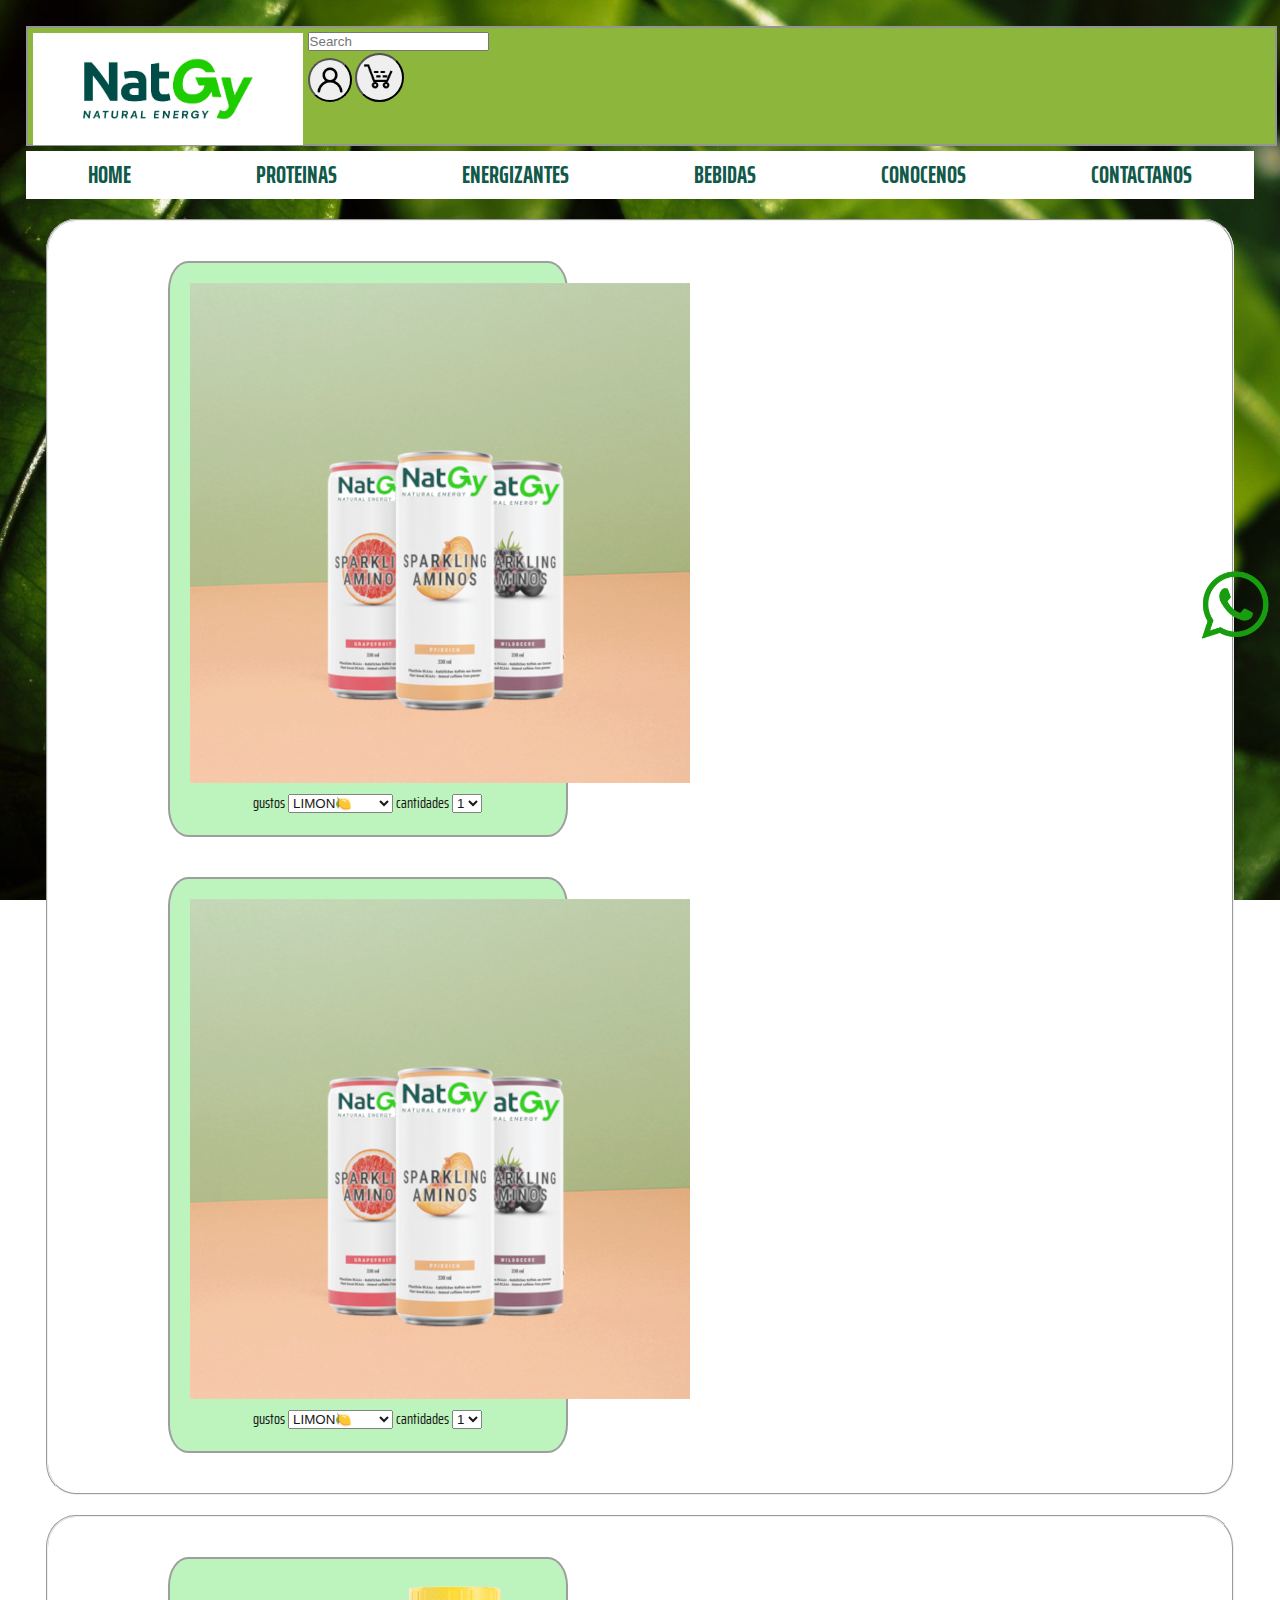
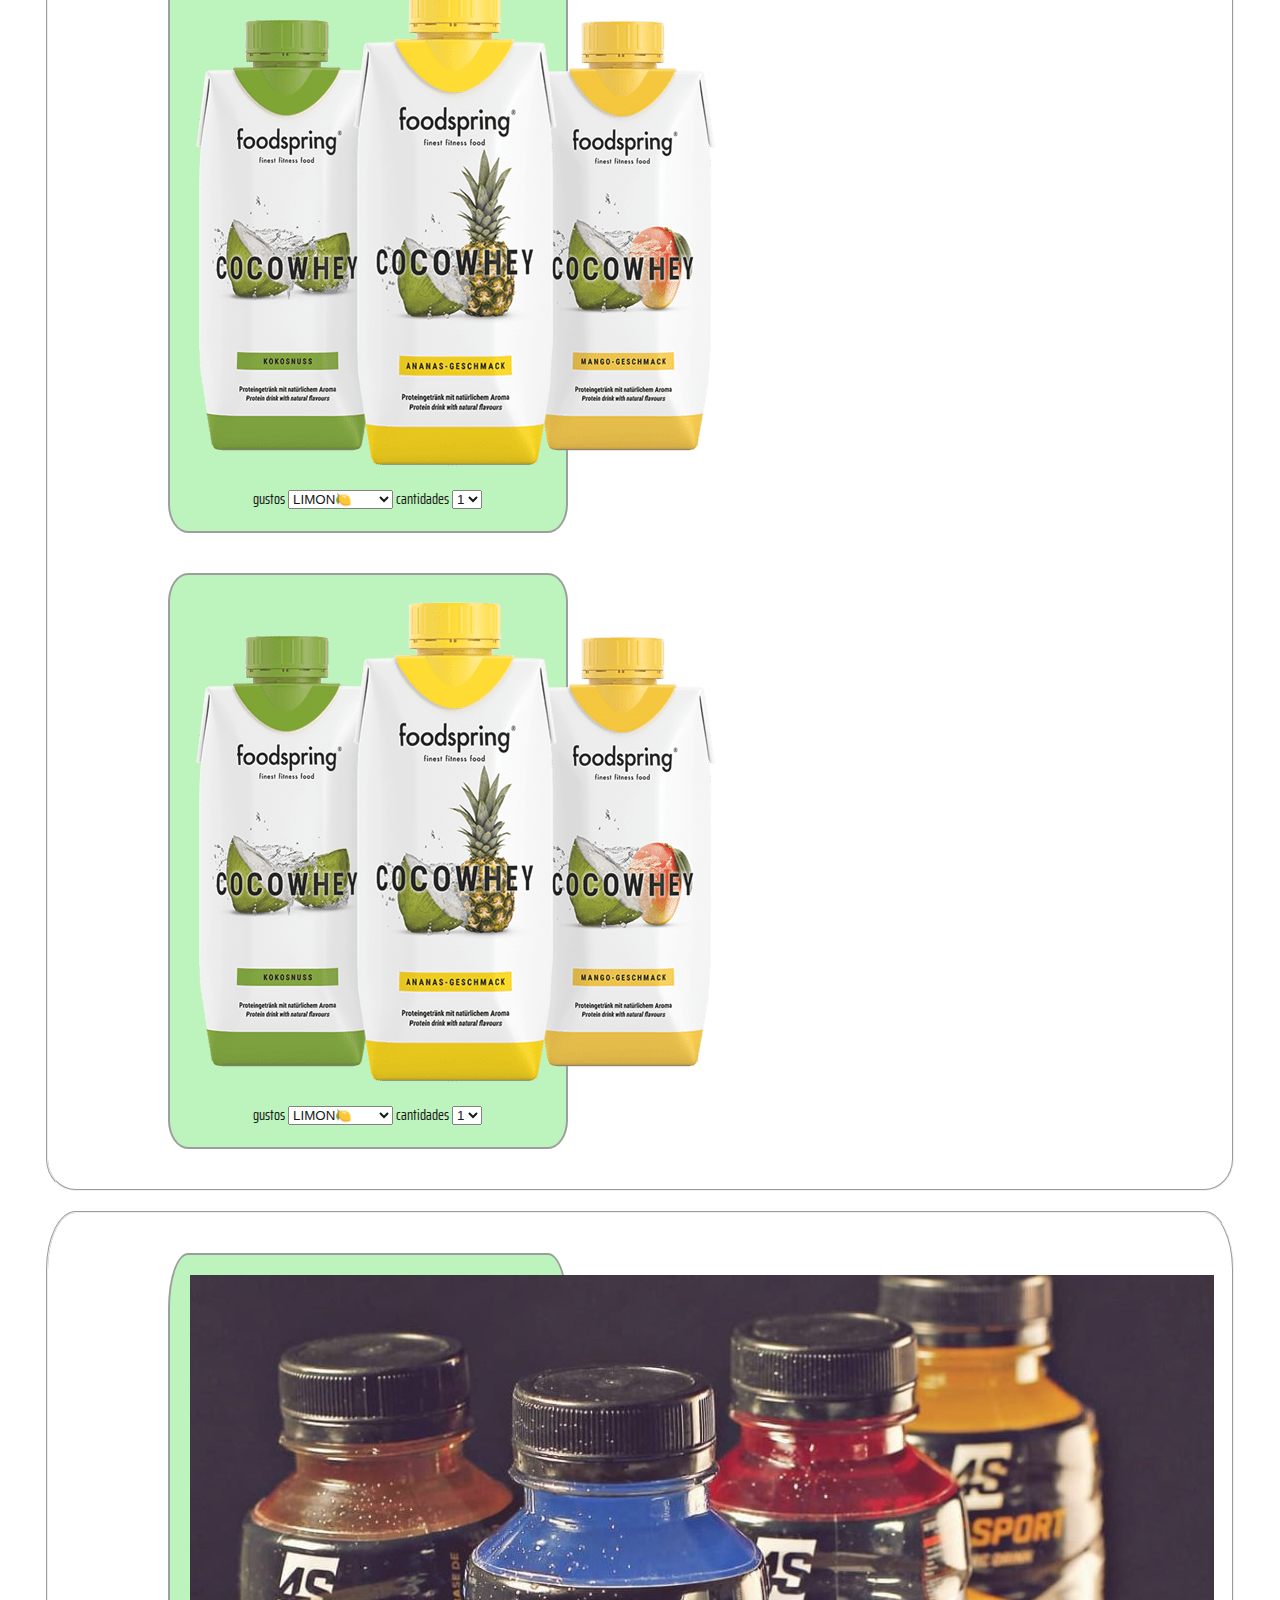
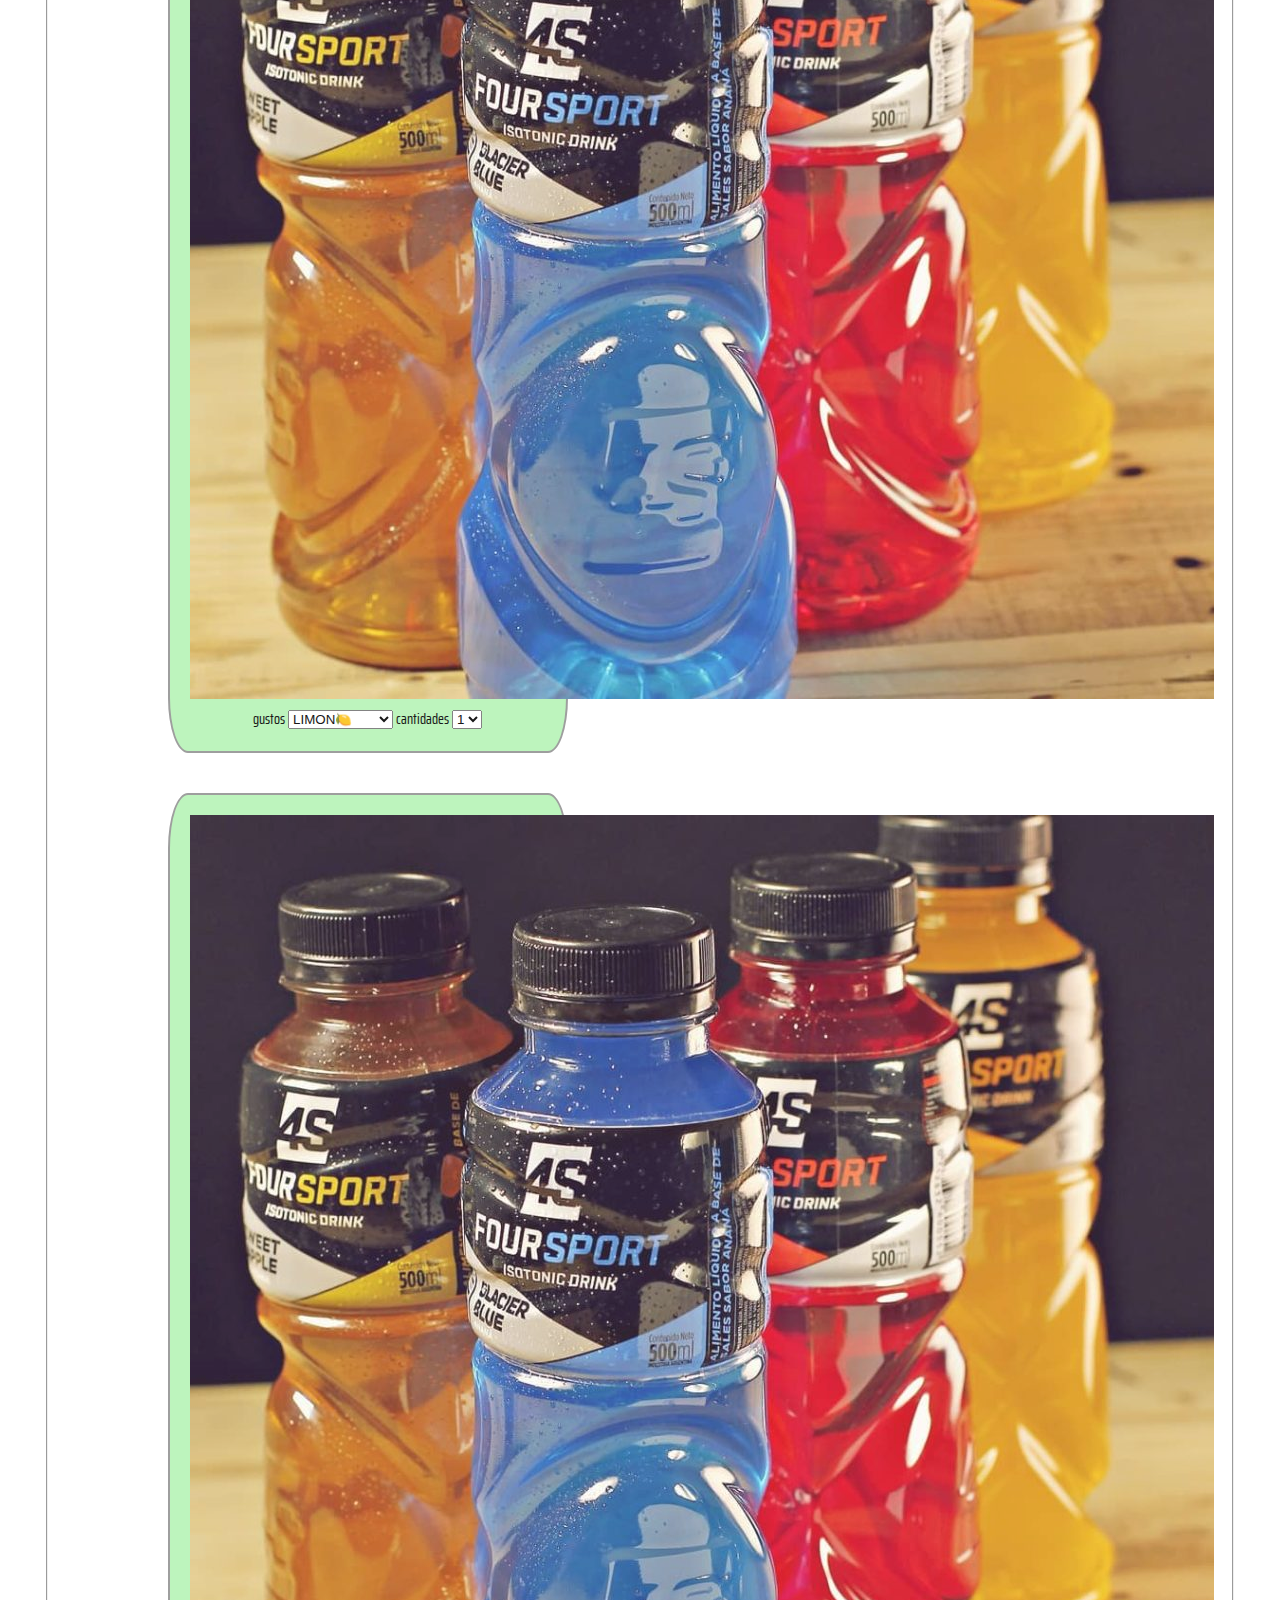
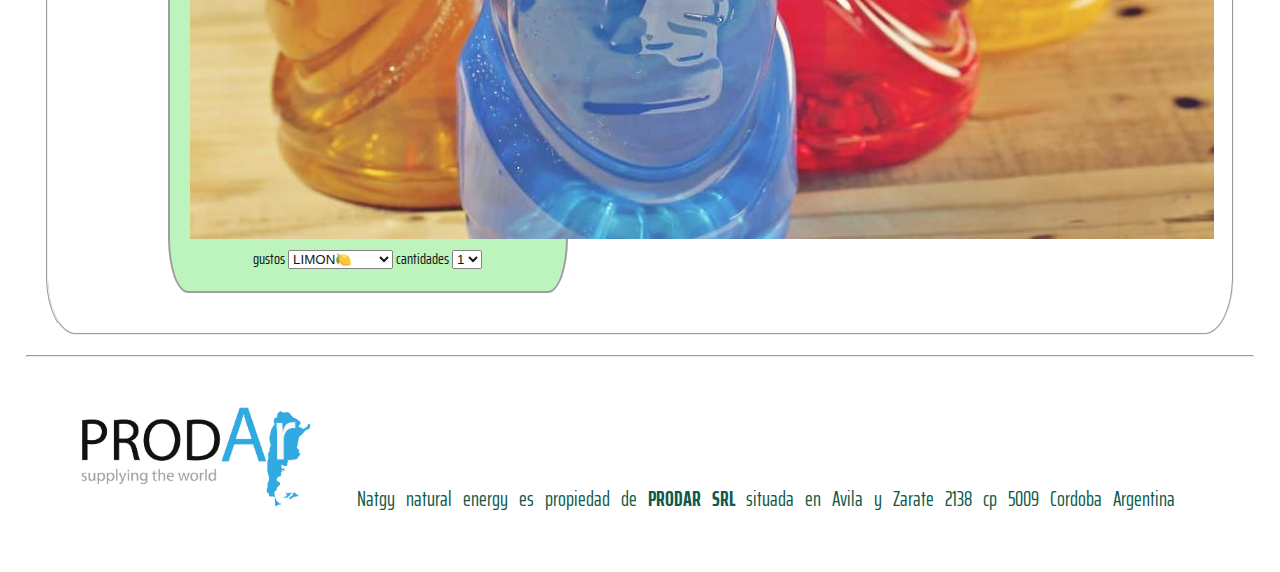
==== bebidas.html @ d23cad3b "subiendo mi primer proyecto natgy" ====
<!DOCTYPE html>
<html lang="en">
<head>
    <meta charset="UTF-8">
    <meta http-equiv="X-UA-Compatible" content="IE=edge">
    <meta name="viewport" content="width=device-width, initial-scale=1.0">
    <link rel="preconnect" href="https://fonts.googleapis.com">
    <link rel="preconnect" href="https://fonts.gstatic.com" crossorigin>
    <link href="https://fonts.googleapis.com/css2?family=Saira+Extra+Condensed:wght@400;700&family=Walter+Turncoat&display=swap" rel="stylesheet">
    <link href="https://cdn.jsdelivr.net/npm/bootstrap@5.1.1/dist/css/bootstrap.min.css" rel="stylesheet" integrity="sha384-F3w7mX95PdgyTmZZMECAngseQB83DfGTowi0iMjiWaeVhAn4FJkqJByhZMI3AhiU" crossorigin="anonymous">
    <link rel="stylesheet" href="./css/estilo.css">
    <link rel="icon" href="img/apple-touch-icon.png" sizes="200px" type="image/ico">
    <meta name="natgy suplementos deportivos" content=" natgy bebidas isotonicas, te hacen recuperar todos tus sales minerales y energias para que puedas estar al tope de tu condicion fisica para empezar otra ves tu entrenamiento. viene en diferentes presentaciones, en polvo y liquidos">
     <meta name="keywords" content="suplementos deportivos, energizantes, bebidas isotonicas, apto veganos, gluten free, naranja, limon, manzana, alto rendimiento, gym, gimnasia, pesas,fitness, bodyfitness, run, correr, ciclismo, bicicleta, deportistas, deporte, aire libre, natural, energy, vida sana, maximo rendimiento, lucha, sacrificio, poder, recuperacion, energia, fuerza, potencia, resistencia, entrenamiento, rugby, futbol, basket, volleyball, hockey " > 
    <title> NATGY - BEBIDAS🧃</title>
</head>
<body>
  <header><!-------------------------------ACA INICIA EL HEADER------------------------------->
    <nav class="navbar navbar-expand-xl navbar-light primera row">
      <div class="container col-4">
         <a class="navbar-brand" href="#"><img src="./img/Logo NatGy_1.jpg" class="img-fluid" width="280px" alt=""></a>
      </div>
      <div class="col-4">   
       <form class="d-flex ">
         <input class="form-control col-3 me-2" type="search" placeholder="Search" aria-label="Search">
       </form>
      </div> 
      <div class="col-4">
         <button type="button" class="btn btn- ms-2"><img src="./img/account.png" width= "40px" alt=""></button>
         <button type="button" class="btn btn- ms-2"><img src="./img/shopping.png" width="45px" alt=""></button>
      </div>   
    </nav>
  </header>
    <main>
      <nav class="navbar navbar-expand-lg row"><!--Navegador de la pagina-->
        <ul class=" container col-lg-12"> 
         <li class="col-lg-2 col-xs-2"><a href="./natgy.html"><strong>HOME</strong></a></li>
         <li class="col-lg-2 col-xs-2"><a href="./proteinas.html"><strong>PROTEINAS</strong></a>
           <ul>
             <a href="./protein.html"><li class="subitem"><strong>VAINILLA</strong></li></a>
             <a href="./protein.html"><li class="subitem"><strong>CHOCOLATE</strong></li></a>
             <a href="./protein.html"><li class="subitem"><strong>CARAMEL</strong></li></a>
           </ul>
         </li>
         <li class="col-lg-2 col-xs-2"><a href="./energizantes.html"><strong>ENERGIZANTES</strong></a>
           <ul>
             <a href="./energizantes.html"><li class="subitem"><strong>PASTILLAS</strong></li></a>
             <a href="./energizantes.html"><li class="subitem"><strong>GEL</strong></li></a>
             <a href="./energizantes.html"><li class="subitem"><strong>POLVO</strong></li></a>
           </ul>
         </li>    
         <li class="col-lg-2 col-xs-2"><a href="./bebidas.html"><strong>BEBIDAS</strong></a>
           <ul>
             <a href="./bebidas.html"><li class="subitem"><strong>LIMON</strong></li></a>
             <a href="./bebidas.html"><li class="subitem"><strong>NARANJA</strong></li></a>
             <a href="./bebidas.html"><li class="subitem"><strong>MANZANA</strong></li></a>
           </ul>
         </li>    
         <li class="col-lg-2 col-xs-2"><a href="./natgy.html"><strong>CONOCENOS</strong></a></li>
         <li class="col-lg-2 col-xs-2"><a href="./natgy.html"><strong>CONTACTANOS</strong></a></li>
       </ul>
      </nav> <!-- aca termina el navegador-->
      <div class="sticky-bottom"><!--boton whattsapp-->
        <a href=""> <img src="./img/R.png" width="70px" alt=""> </a> 
      </div>    
     <fieldset class="fondoProducto"><!--aca inician los productos-->
      <div class="card cajaProducto" style="width: 25rem;">
        <img src="./img/bebidaisotonica.jpg" class="card-img-top" alt="bebida">
        <div class="card-body">
          <label for="gustos">gustos</label>
          <select value="gustos" id="">
           <option value="limon">LIMON🍋</option>
           <option value="naranja"> NARANJA🍊</option>
           <option value="manzana">MANZANA🍏</option>
        </select>
        <label for="number">cantidades</label>
        <select value ="number" id="">
            <option value="one">1</option>
            <option value="two">2</option>
            <option value="three">3</option>
            <option value="four">4</option>
            <option value="five">5</option>
        </select>
        </div>
      </div>
      <div class="card cajaProducto" style="width: 25rem;">
        <img src="./img/bebidaisotonica.jpg" class="card-img-top" alt="bebida">
        <div class="card-body">
          <label for="gustos">gustos</label>
          <select value="gustos" id="">
           <option value="limon">LIMON🍋</option>
           <option value="naranja"> NARANJA🍊</option>
           <option value="manzana">MANZANA🍏</option>
        </select>
        <label for="number">cantidades</label>
        <select value ="number" id="">
            <option value="one">1</option>
            <option value="two">2</option>
            <option value="three">3</option>
            <option value="four">4</option>
            <option value="five">5</option>
        </select>
        </div>
      </div>
      </fieldset>
      <fieldset class="fondoProducto">
        <div class="card cajaProducto" style="width: 25rem;">
          <img src="./img/bebida_cocowhey_multi_desktop.png" class="card-img-top" alt="bebida">
          <div class="card-body">
            <label for="gustos">gustos</label>
            <select value="gustos" id="">
             <option value="limon">LIMON🍋</option>
             <option value="naranja"> NARANJA🍊</option>
             <option value="manzana">MANZANA🍏</option>
          </select>
          <label for="number">cantidades</label>
          <select value ="number" id="">
              <option value="one">1</option>
              <option value="two">2</option>
              <option value="three">3</option>
              <option value="four">4</option>
              <option value="five">5</option>
          </select>
          </div>
        </div>
        <div class="card cajaProducto" style="width: 25rem;">
          <img src="./img/bebida_cocowhey_multi_desktop.png" class="card-img-top" alt="bebida">
          <div class="card-body">
            <label for="gustos">gustos</label>
            <select value="gustos" id="">
             <option value="limon">LIMON🍋</option>
             <option value="naranja"> NARANJA🍊</option>
             <option value="manzana">MANZANA🍏</option>
          </select>
          <label for="number">cantidades</label>
          <select value ="number" id="">
              <option value="one">1</option>
              <option value="two">2</option>
              <option value="three">3</option>
              <option value="four">4</option>
              <option value="five">5</option>
          </select>
          </div>
        </div>
      </fieldset>
      <fieldset class="fondoProducto">
        <div class="card cajaProducto" style="width: 25rem;">
          <img src="./img/bebidas-isotonicas-1024x1024.jpg" class="card-img-top" alt="bebida">
          <div class="card-body">
            <label for="gustos">gustos</label>
            <select value="gustos" id="">
             <option value="limon">LIMON🍋</option>
             <option value="naranja"> NARANJA🍊</option>
             <option value="manzana">MANZANA🍏</option>
          </select>
          <label for="number">cantidades</label>
          <select value ="number" id="">
              <option value="one">1</option>
              <option value="two">2</option>
              <option value="three">3</option>
              <option value="four">4</option>
              <option value="five">5</option>
          </select>
          </div>
        </div>
        <div class="card cajaProducto" style="width: 25rem;">
          <img src="./img/bebidas-isotonicas-1024x1024.jpg" class="card-img-top" alt="bebida">
          <div class="card-body">
            <label for="gustos">gustos</label>
            <select value="gustos" id="">
             <option value="limon">LIMON🍋</option>
             <option value="naranja"> NARANJA🍊</option>
             <option value="manzana">MANZANA🍏</option>
          </select>
          <label for="number">cantidades</label>
          <select value ="number" id="">
              <option value="one">1</option>
              <option value="two">2</option>
              <option value="three">3</option>
              <option value="four">4</option>
              <option value="five">5</option>
          </select>
          </div>
      </div>
     </fieldset>
  <hr>
    </main>
    <footer class="ultimo"> <!-----------------aca inicia el footer------------------------------------>
        <img src="./img/LOGO PRODAR[583].jpg" width="22%" alt="">
        <div class="direccion"><p> Natgy natural energy es propiedad de <strong>PRODAR SRL</strong> situada en Avila y Zarate 2138 cp 5009 Cordoba Argentina</p></div>
    </footer> 
    <script src="https://cdn.jsdelivr.net/npm/bootstrap@5.1.1/dist/js/bootstrap.bundle.min.js" integrity="sha384-/bQdsTh/da6pkI1MST/rWKFNjaCP5gBSY4sEBT38Q/9RBh9AH40zEOg7Hlq2THRZ" crossorigin="anonymous"></script>                            
  </body>
</html>
---- css/estilo.css ----
* {
  margin: 0;
  padding: 0;
  box-sizing: border-box; }

body {
  background-image: url(../img/26800-plantas.jpg);
  background-repeat: no-repeat;
  background-size: cover;
  background-attachment: fixed;
  font-family: "Saira Extra Condensed", sans-serif;
  margin: 1%;
  padding: 1%; }

h1 {
  color: white;
  text-align: center;
  font-size: 40px;
  text-decoration: underline;
  margin-bottom: 7.5%; }

h2 {
  color: #11594a;
  text-align: center;
  font-size: 30px;
  text-decoration: underline; }

h3 {
  color: #11594a; }

/*----------------------------------------------------------header------------------------------------*/
.primera {
  width: 101.85%;
  height: 7.5rem;
  border: 2px double #949494;
  background-color: #8cb63c; }
  .primera img {
    float: left;
    padding: 5px;
    margin-left: 0px; }
  .primera button {
    border-radius: 100%; }

/*------------------------------------navegador de la pagina--------------------------------------------*/
ul {
  background-color: white;
  margin: 5px auto;
  padding: 0%;
  width: 100%;
  max-width: 2000px;
  list-style: none;
  z-index: 1;
  display: flex;
  flex-direction: row;
  justify-content: space-around; }

li {
  display: inline-block;
  text-align: center;
  position: relative;
  color: #11594a;
  text-decoration: none;
  padding: 5px; }

ul ul {
  position: absolute;
  display: none; }

ul ul li {
  display: block; }

ul li:hover {
  background-color: #6d6d6d;
  color: #8cb63c; }

a {
  text-decoration: none;
  color: #11594a;
  align-items: center; }

a:hover {
  color: #8cb63c; }

ul li:hover ul {
  display: block;
  background-color: #b9b8b8; }

.subitem {
  align-items: center;
  font-size: 70%; }

/*--------------------------------publicacion productos primera pagina-----------------------------------*/
.carousel {
  display: flex;
  margin-left: 15%;
  margin-right: 15%;
  margin-top: 2%;
  margin-bottom: 5%; }
  .carousel .publicidad {
    margin: 30px;
    padding: 30px;
    background-color: white; }
    .carousel .publicidad .cajaPublicidad {
      width: 900px;
      height: auto;
      padding: 20px;
      margin: 20px;
      background-color: white;
      margin-left: 15%;
      margin-right: 15%;
      margin-top: 5%;
      margin-bottom: 5%; }

/*---------------------------------boton whatsapp-------------------------------------------------------*/
.sticky-bottom {
  position: fixed;
  top: 570px;
  right: 10px;
  display: flex;
  flex-direction: row-reverse;
  z-index: 1; }

/*--------------------------------entrenate con nosotros video--------------------------------------------*/
.entrenateConNosotros {
  color: #11594a;
  background-color: white;
  text-decoration: underline;
  text-align: center;
  margin: 2%;
  padding: 2%;
  margin-bottom: 5%;
  margin-top: 5%; }
  .entrenateConNosotros .fondoVideo {
    background-color: #b9b8b8;
    padding: 2%;
    padding-bottom: 3%; }

/*--------------------------especificaciones generales de la pagina----------------------------------------*/
p {
  color: #11594a;
  font-size: 1.3rem;
  line-height: 1.2;
  word-spacing: 8px; }

a {
  font-size: 150%;
  color: #11594a;
  text-decoration: none;
  text-align: center; }

/*---------------------------------------parrafo en blanco------------------------------------------*/
.blancoParrafo {
  color: white;
  font-family: "Walter Turncoat", cursive;
  font-size: 1.7rem;
  line-height: 1.2;
  word-spacing: 8px;
  margin: 0%;
  margin-left: 5%;
  margin-right: 5%; }

/*---------------------productos y contactanos-------------------------------------------------------*/
.productos {
  color: #11594a;
  background-color: white;
  margin: 2%;
  padding: 1%;
  border-radius: 2.5%; }
  .productos .caja {
    width: 350px;
    height: auto;
    padding: 20px;
    margin: 20px;
    display: inline-block;
    text-align: center;
    background-color: #c6f0c6;
    margin-left: 25px;
    margin-right: 25px;
    margin-bottom: 5%;
    opacity: .9;
    border: 2px double #949494;
    border-radius: 5%; }
    .productos .caja:hover {
      opacity: 2;
      border: white;
      transform: scale(1.1, 1.1);
      border: 2px double #949494;
      transition: ease; }

/*-------------------------formulario de contacto--------------------------------------*/
.formulario {
  color: #11594a;
  background-color: white;
  margin: 3%;
  padding: 2%;
  font-size: 25px;
  text-align: center; }
  .formulario .contactanos {
    color: #11594a;
    text-align: center;
    font-size: 30px;
    text-decoration: underline; }

/*-----------------------metodos de pagos y links social-----------------------------------------*/
.linkSocial {
  background-color: white;
  margin: 1%;
  padding: 5px;
  height: 7rem; }
  .linkSocial .metodosDePago {
    display: flex;
    flex-direction: row;
    margin-left: 1.5%;
    margin-right: 1%; }
    .linkSocial .metodosDePago img {
      padding-right: 1%;
      padding-top: 1%; }
  .linkSocial .social {
    display: flex;
    flex-direction: row-reverse; }
    .linkSocial .social img {
      padding-left: 1%;
      padding-right: 2%; }

/*----------------------------footer pagina principal natgy-----------------------------------------*/
.ultimo {
  margin: 20px;
  padding: 20px;
  height: 150px;
  background-color: white;
  text-align: center; }
  .ultimo img {
    float: left;
    padding: 5px;
    margin-left: 0px; }
  .ultimo .direccion {
    margin-top: 90px;
    display: flex;
    flex-direction: row;
    justify-content: center;
    align-items: flex-end; }

/*----------------------------especificacione del main en los html de los productos--------------------*/
.fondoProducto {
  /*organizacion de los productos*/
  background-color: white;
  margin: 20px;
  padding: 20px;
  border-radius: 2.5%; }
  .fondoProducto .cajaProducto {
    width: 400px;
    height: auto;
    padding: 20px;
    margin: 20px;
    display: inline-block;
    text-align: center;
    background-color: #b6f3b6;
    margin-left: 100px;
    margin-right: 100px;
    opacity: .9;
    border: 2px double #949494;
    border-radius: 5%; }
    .fondoProducto .cajaProducto:hover {
      opacity: 2;
      border: white;
      transform: scale(1.1, 1.1);
      border: 2px double #949494;
      transition: ease; }

/*----------------------------------media tamano dispositivos-----------------------------------------*/
@media only screen and (max-width: 768px) {
  body {
    background-image: url(../img/653578_052c27477b62408f890fba01758708d0_mv2_d_5574_7115_s_4_2.jpeg);
    font-size: 10px; }
  h1 {
    color: #11594a; }
  .blancoParrafo {
    color: #11594a; }
  .ultimo {
    height: 200px; }
  .sticky-bottom {
    top: 540px; } }

@media only screen and (min-width: 768px) {
  body {
    background-image: url(../img/dark-honeycomb.png); } }

@media only screen and (min-width: 1200px) {
  body {
    background-image: url(../img/26800-plantas.jpg); } }

/*-----------------html protein, energizante, bebida-----------*/
.padre {
  background-color: white;
  width: 70%;
  height: 400px;
  display: flex; }
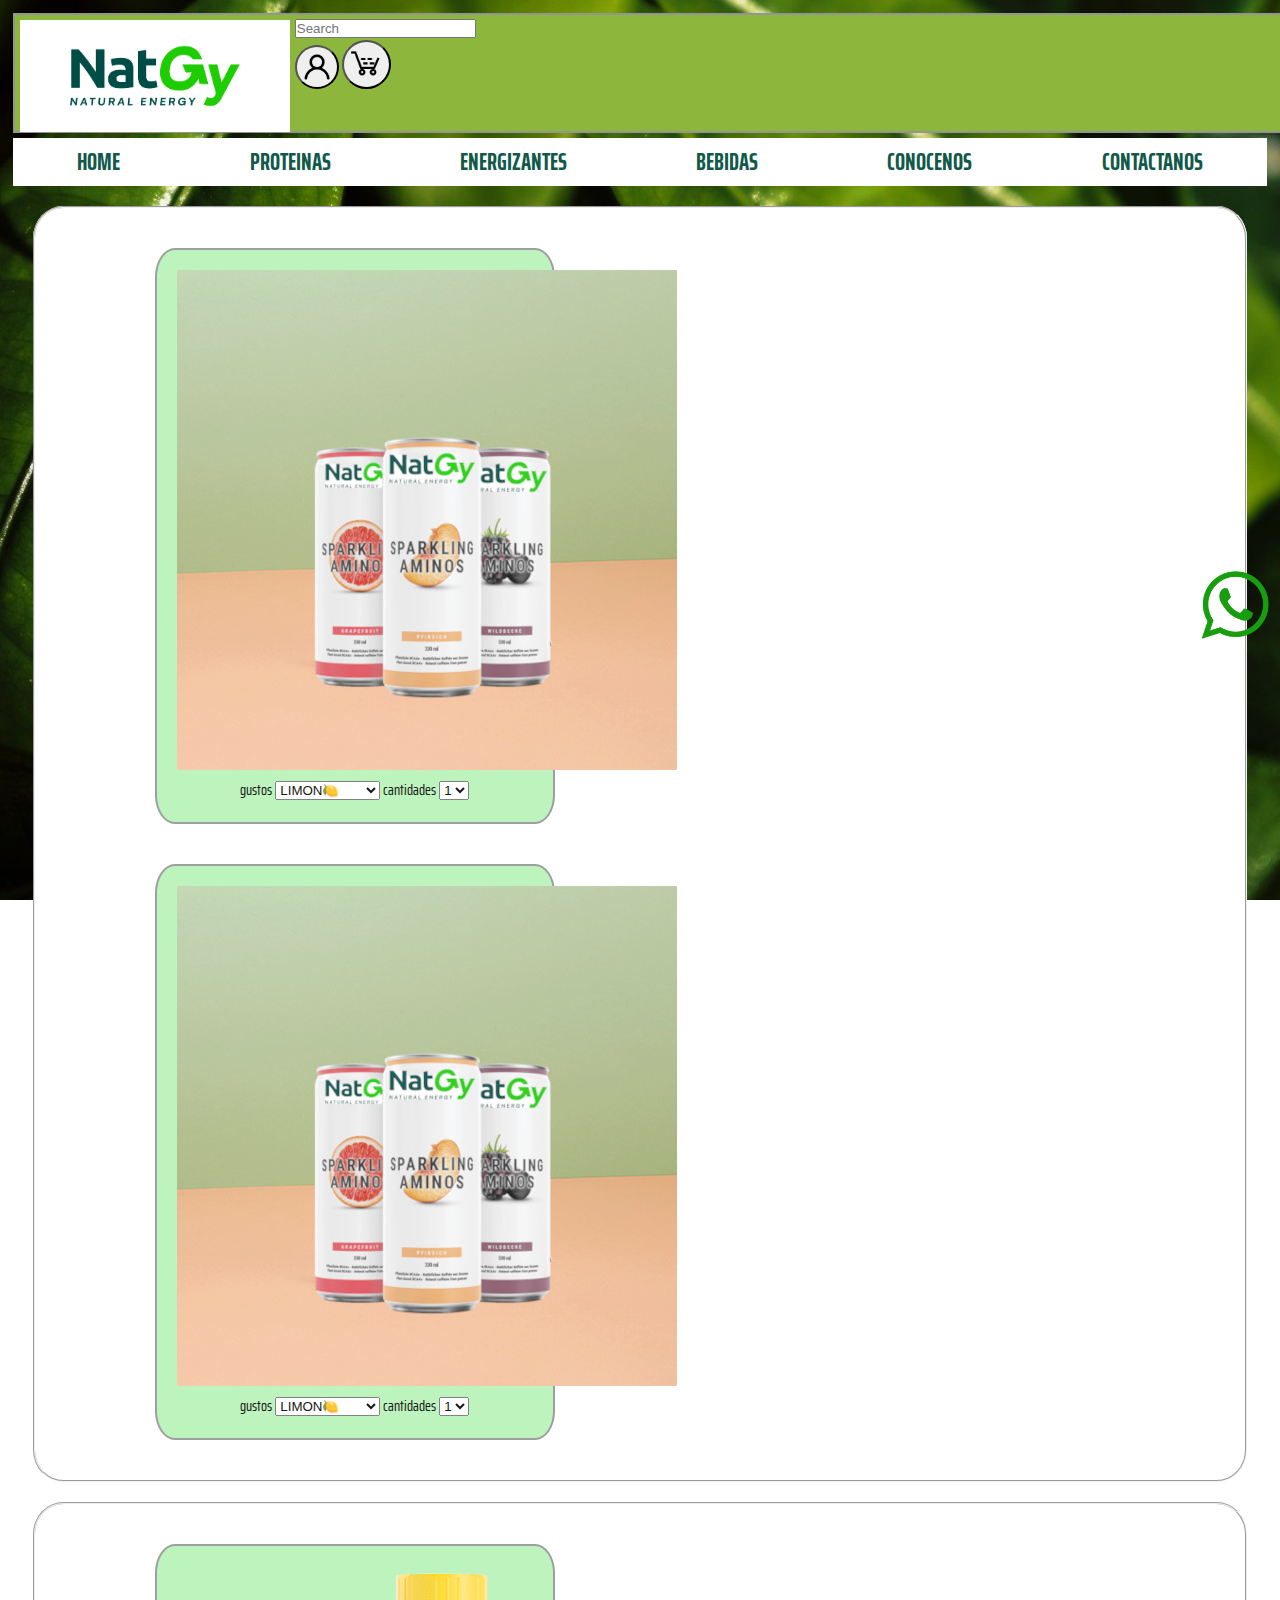
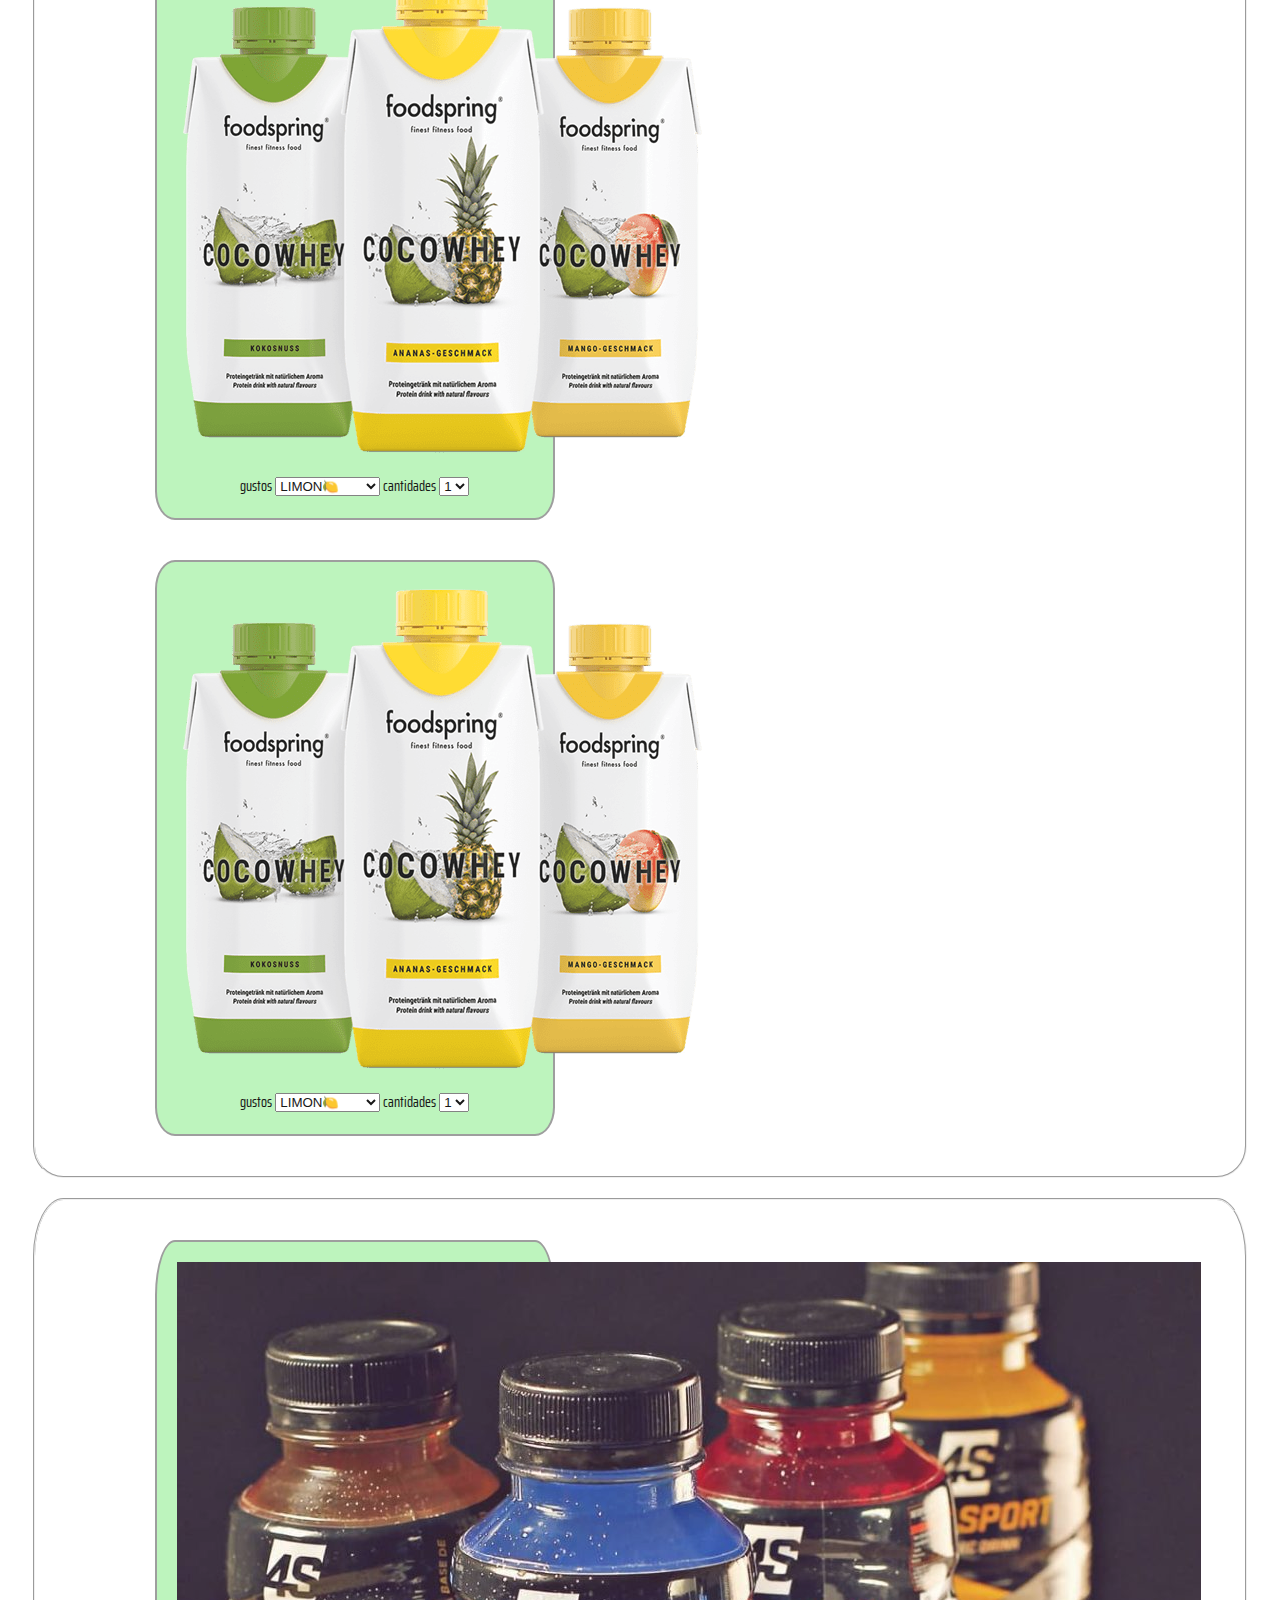
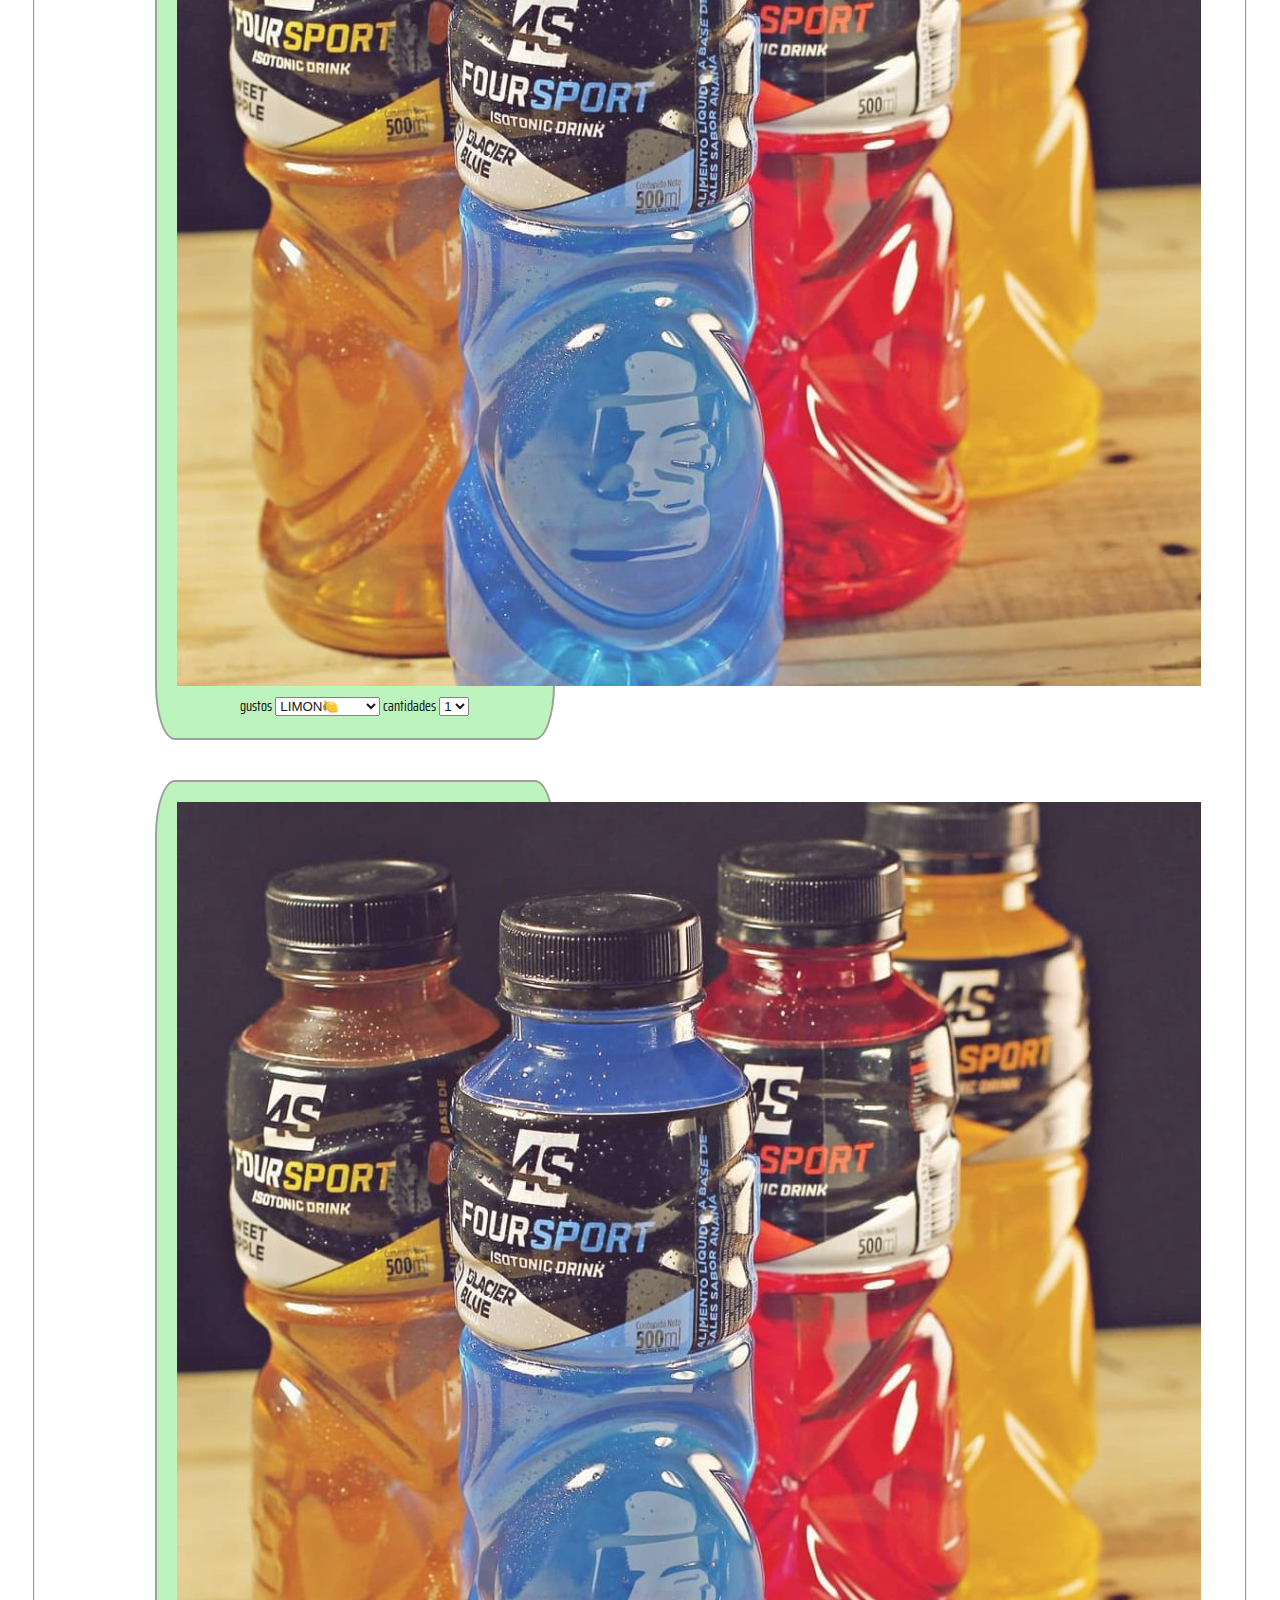
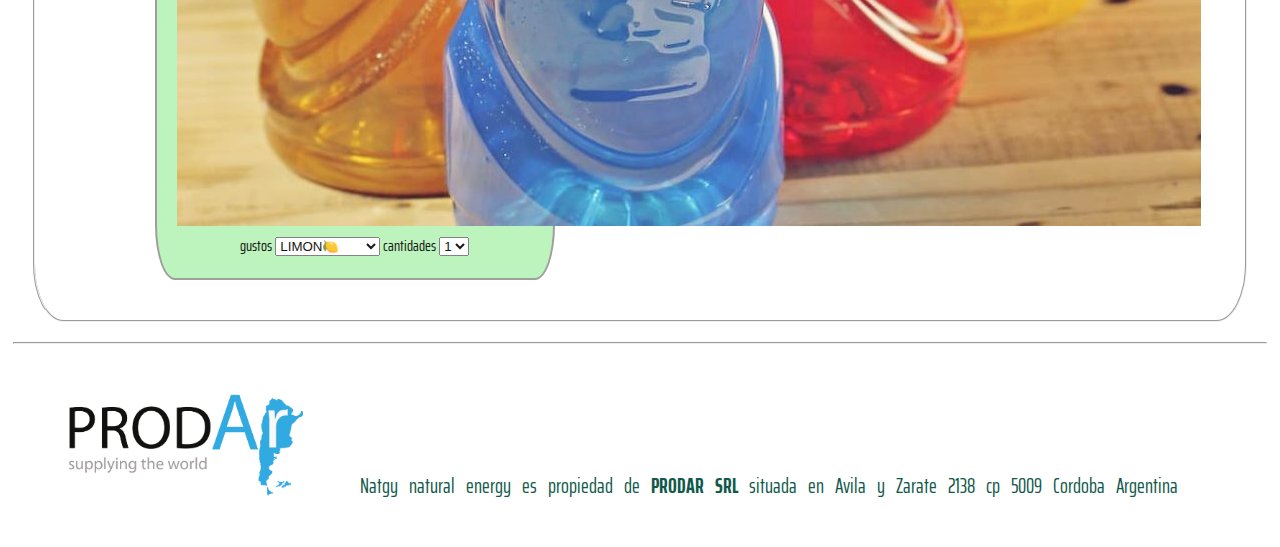
==== commit b9bc2b00: "subiendo las paginas nuevas de recup y energi mas actualizaciones" ====
--- a/bebidas.html
+++ b/bebidas.html
@@ -34,7 +34,7 @@
     <main>
       <nav class="navbar navbar-expand-lg row"><!--Navegador de la pagina-->
         <ul class=" container col-lg-12"> 
-         <li class="col-lg-2 col-xs-2"><a href="./natgy.html"><strong>HOME</strong></a></li>
+         <li class="col-lg-2 col-xs-2"><a href="./index.html"><strong>HOME</strong></a></li>
          <li class="col-lg-2 col-xs-2"><a href="./proteinas.html"><strong>PROTEINAS</strong></a>
            <ul>
              <a href="./protein.html"><li class="subitem"><strong>VAINILLA</strong></li></a>
@@ -44,20 +44,20 @@
          </li>
          <li class="col-lg-2 col-xs-2"><a href="./energizantes.html"><strong>ENERGIZANTES</strong></a>
            <ul>
-             <a href="./energizantes.html"><li class="subitem"><strong>PASTILLAS</strong></li></a>
-             <a href="./energizantes.html"><li class="subitem"><strong>GEL</strong></li></a>
-             <a href="./energizantes.html"><li class="subitem"><strong>POLVO</strong></li></a>
+             <a href="./energi.html"><li class="subitem"><strong>PASTILLAS</strong></li></a>
+             <a href="./energi.html"><li class="subitem"><strong>GEL</strong></li></a>
+             <a href="./energi.html"><li class="subitem"><strong>POLVO</strong></li></a>
            </ul>
          </li>    
          <li class="col-lg-2 col-xs-2"><a href="./bebidas.html"><strong>BEBIDAS</strong></a>
            <ul>
-             <a href="./bebidas.html"><li class="subitem"><strong>LIMON</strong></li></a>
-             <a href="./bebidas.html"><li class="subitem"><strong>NARANJA</strong></li></a>
-             <a href="./bebidas.html"><li class="subitem"><strong>MANZANA</strong></li></a>
+             <a href="./recup.html"><li class="subitem"><strong>LIMON</strong></li></a>
+             <a href="./recup.html"><li class="subitem"><strong>NARANJA</strong></li></a>
+             <a href="./recup.html"><li class="subitem"><strong>MANZANA</strong></li></a>
            </ul>
          </li>    
-         <li class="col-lg-2 col-xs-2"><a href="./natgy.html"><strong>CONOCENOS</strong></a></li>
-         <li class="col-lg-2 col-xs-2"><a href="./natgy.html"><strong>CONTACTANOS</strong></a></li>
+         <li class="col-lg-2 col-xs-2"><a href="./index.html"><strong>CONOCENOS</strong></a></li>
+         <li class="col-lg-2 col-xs-2"><a href="./index.html"><strong>CONTACTANOS</strong></a></li>
        </ul>
       </nav> <!-- aca termina el navegador-->
       <div class="sticky-bottom"><!--boton whattsapp-->
--- a/css/estilo.css
+++ b/css/estilo.css
@@ -9,8 +9,8 @@
   background-size: cover;
   background-attachment: fixed;
   font-family: "Saira Extra Condensed", sans-serif;
-  margin: 1%;
-  padding: 1%; }
+  margin: 0.5%;
+  padding: 0.5%; }
 
 h1 {
   color: white;
@@ -293,5 +293,19 @@
 .padre {
   background-color: white;
   width: 70%;
-  height: 400px;
+  height: 435px;
+  margin-left: 15%;
+  margin-right: 15%;
+  margin-top: 0.5%;
+  margin-bottom: 5%;
+  border-radius: 5%;
   display: flex; }
+  .padre .imagen {
+    align-items: center;
+    padding: 10px; }
+  .padre .texto {
+    text-align: center;
+    align-items: center;
+    margin-top: 130px; }
+  .padre .energy {
+    align-items: center; }
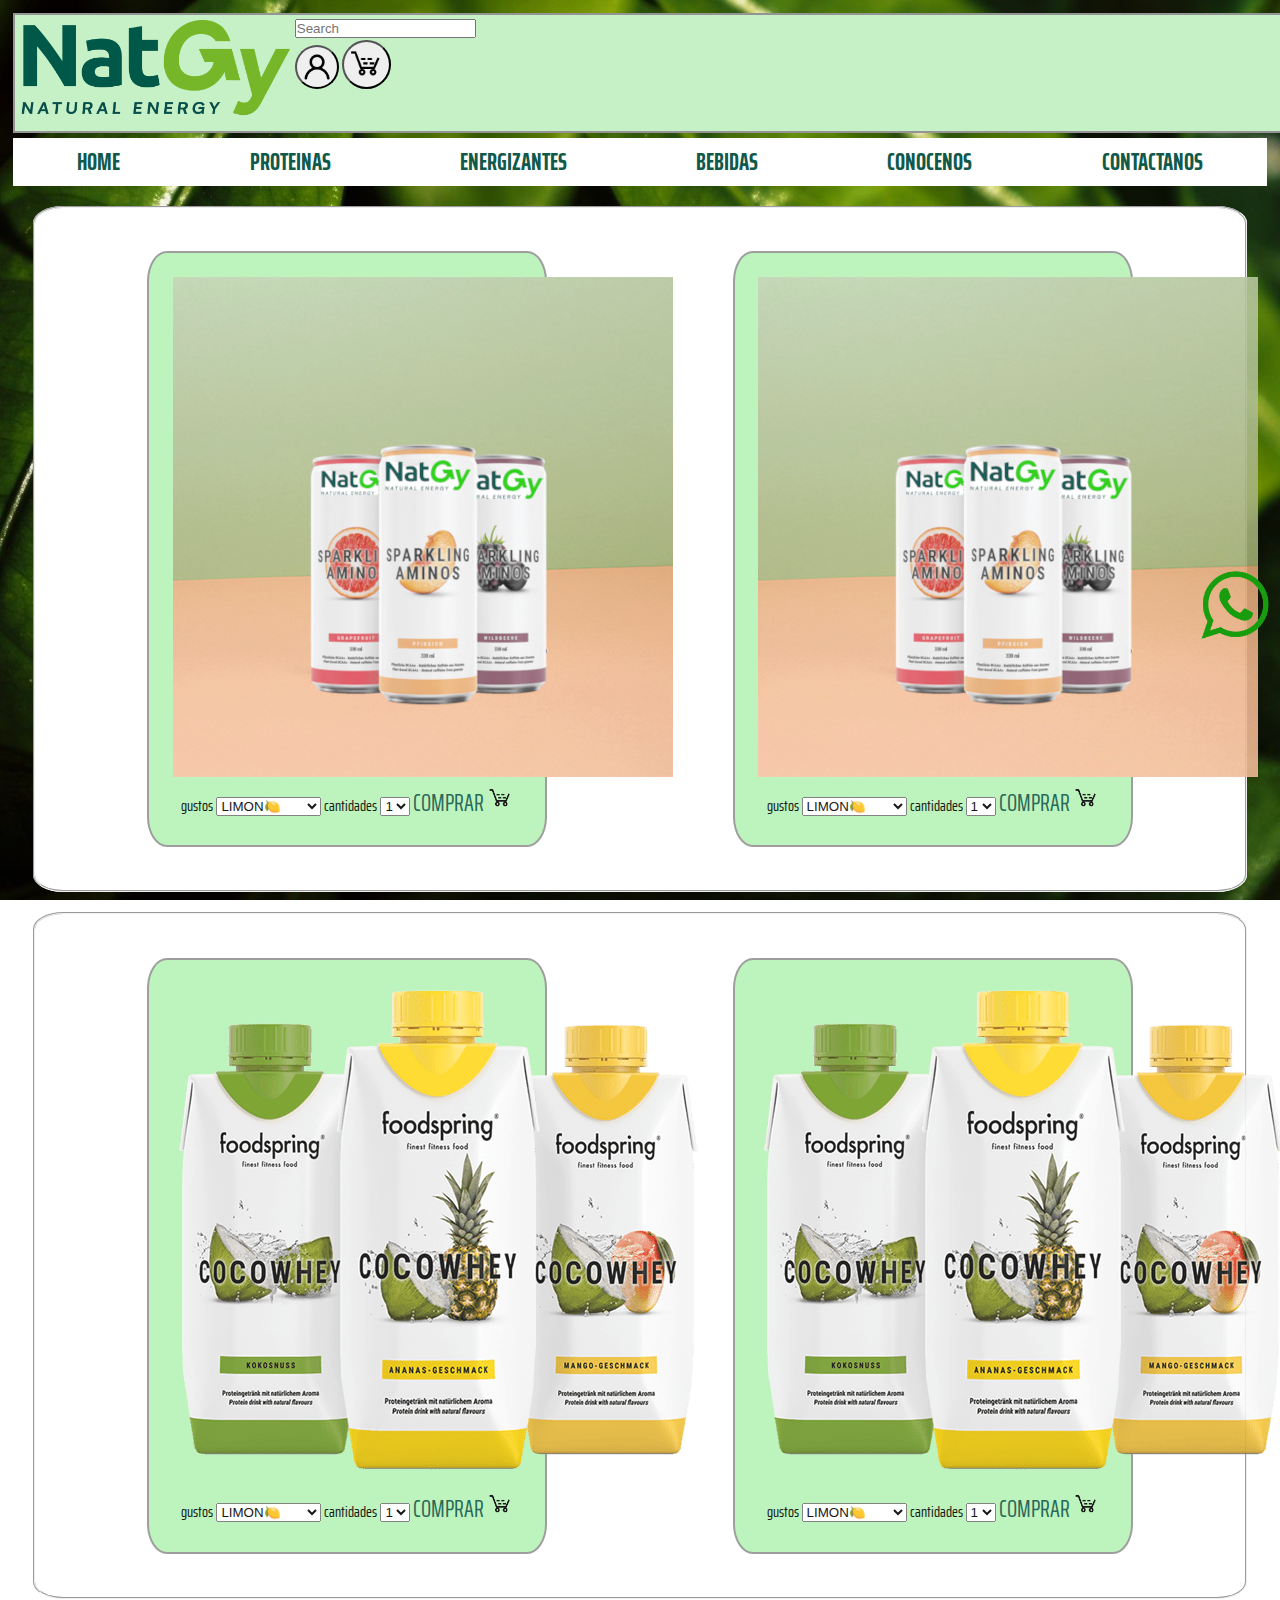
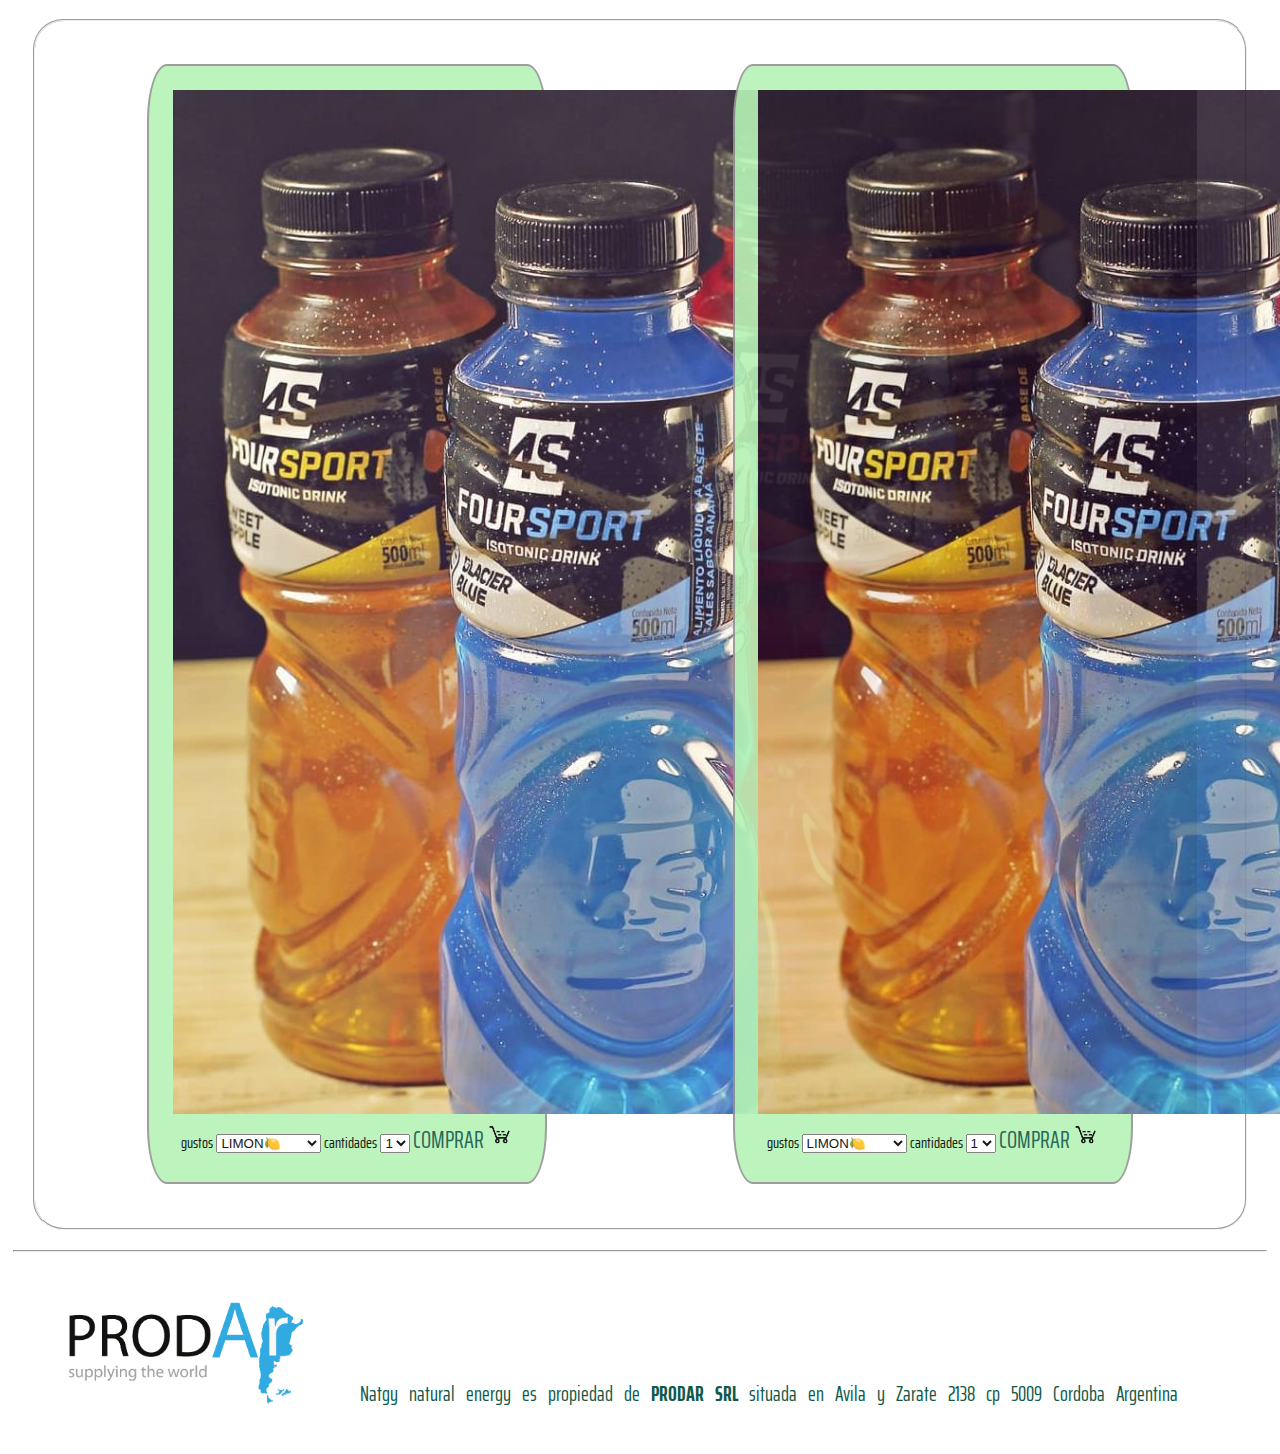
==== commit f43802bf: "subiendo actualizacion de preentra nuevo corrucel" ====
--- a/bebidas.html
+++ b/bebidas.html
@@ -18,7 +18,7 @@
   <header><!-------------------------------ACA INICIA EL HEADER------------------------------->
     <nav class="navbar navbar-expand-xl navbar-light primera row">
       <div class="container col-4">
-         <a class="navbar-brand" href="#"><img src="./img/Logo NatGy_1.jpg" class="img-fluid" width="280px" alt=""></a>
+         <a class="navbar-brand" href="#"><img src="./img/natgy trans.png" class="img-fluid" width="280px" alt=""></a>
       </div>
       <div class="col-4">   
        <form class="d-flex ">
@@ -57,7 +57,7 @@
            </ul>
          </li>    
          <li class="col-lg-2 col-xs-2"><a href="./index.html"><strong>CONOCENOS</strong></a></li>
-         <li class="col-lg-2 col-xs-2"><a href="./index.html"><strong>CONTACTANOS</strong></a></li>
+         <li class="col-lg-2 col-xs-2"><a href="./contactanos.html"><strong>CONTACTANOS</strong></a></li>
        </ul>
       </nav> <!-- aca termina el navegador-->
       <div class="sticky-bottom"><!--boton whattsapp-->
@@ -81,6 +81,7 @@
             <option value="four">4</option>
             <option value="five">5</option>
         </select>
+        <a href="#" class="btn btn-light">COMPRAR <img src="./img/shopping.png" width="25px" alt=""> </a>
         </div>
       </div>
       <div class="card cajaProducto" style="width: 25rem;">
@@ -100,6 +101,7 @@
             <option value="four">4</option>
             <option value="five">5</option>
         </select>
+        <a href="#" class="btn btn-light">COMPRAR <img src="./img/shopping.png" width="25px" alt=""> </a>
         </div>
       </div>
       </fieldset>
@@ -121,6 +123,7 @@
               <option value="four">4</option>
               <option value="five">5</option>
           </select>
+          <a href="#" class="btn btn-light">COMPRAR <img src="./img/shopping.png" width="25px" alt=""> </a>
           </div>
         </div>
         <div class="card cajaProducto" style="width: 25rem;">
@@ -140,6 +143,7 @@
               <option value="four">4</option>
               <option value="five">5</option>
           </select>
+          <a href="#" class="btn btn-light">COMPRAR <img src="./img/shopping.png" width="25px" alt=""> </a>
           </div>
         </div>
       </fieldset>
@@ -161,6 +165,7 @@
               <option value="four">4</option>
               <option value="five">5</option>
           </select>
+          <a href="#" class="btn btn-light">COMPRAR <img src="./img/shopping.png" width="25px" alt=""> </a>
           </div>
         </div>
         <div class="card cajaProducto" style="width: 25rem;">
@@ -180,6 +185,7 @@
               <option value="four">4</option>
               <option value="five">5</option>
           </select>
+          <a href="#" class="btn btn-light">COMPRAR <img src="./img/shopping.png" width="25px" alt=""> </a>
           </div>
       </div>
      </fieldset>
--- a/css/estilo.css
+++ b/css/estilo.css
@@ -33,7 +33,7 @@
   width: 101.85%;
   height: 7.5rem;
   border: 2px double #949494;
-  background-color: #8cb63c; }
+  background-color: #c6f0c6; }
   .primera img {
     float: left;
     padding: 5px;
@@ -92,24 +92,14 @@
 /*--------------------------------publicacion productos primera pagina-----------------------------------*/
 .carousel {
   display: flex;
+  justify-content: center;
   margin-left: 15%;
   margin-right: 15%;
   margin-top: 2%;
   margin-bottom: 5%; }
-  .carousel .publicidad {
-    margin: 30px;
-    padding: 30px;
-    background-color: white; }
-    .carousel .publicidad .cajaPublicidad {
-      width: 900px;
-      height: auto;
-      padding: 20px;
-      margin: 20px;
-      background-color: white;
-      margin-left: 15%;
-      margin-right: 15%;
-      margin-top: 5%;
-      margin-bottom: 5%; }
+  .carousel img {
+    border-radius: 5%;
+    border: 2px double #949494; }
 
 /*---------------------------------boton whatsapp-------------------------------------------------------*/
 .sticky-bottom {
@@ -165,7 +155,9 @@
   background-color: white;
   margin: 2%;
   padding: 1%;
-  border-radius: 2.5%; }
+  border-radius: 2.5%;
+  display: flex;
+  justify-content: space-around; }
   .productos .caja {
     width: 350px;
     height: auto;
@@ -199,14 +191,20 @@
     color: #11594a;
     text-align: center;
     font-size: 30px;
-    text-decoration: underline; }
+    text-decoration: underline;
+    padding: 2%;
+    margin: 2%; }
+  .formulario .nombre {
+    margin-right: 4%;
+    display: inline-block; }
 
 /*-----------------------metodos de pagos y links social-----------------------------------------*/
 .linkSocial {
   background-color: white;
   margin: 1%;
   padding: 5px;
-  height: 7rem; }
+  height: 7rem;
+  margin-top: 5%; }
   .linkSocial .metodosDePago {
     display: flex;
     flex-direction: row;
@@ -220,7 +218,8 @@
     flex-direction: row-reverse; }
     .linkSocial .social img {
       padding-left: 1%;
-      padding-right: 2%; }
+      padding-right: 2%;
+      margin-left: 1rem; }
 
 /*----------------------------footer pagina principal natgy-----------------------------------------*/
 .ultimo {
@@ -246,17 +245,17 @@
   background-color: white;
   margin: 20px;
   padding: 20px;
-  border-radius: 2.5%; }
+  border-radius: 2.5%;
+  display: flex;
+  justify-content: space-around; }
   .fondoProducto .cajaProducto {
     width: 400px;
     height: auto;
-    padding: 20px;
-    margin: 20px;
+    padding: 2%;
+    margin: 2%;
     display: inline-block;
     text-align: center;
     background-color: #b6f3b6;
-    margin-left: 100px;
-    margin-right: 100px;
     opacity: .9;
     border: 2px double #949494;
     border-radius: 5%; }
@@ -279,7 +278,15 @@
   .ultimo {
     height: 200px; }
   .sticky-bottom {
-    top: 540px; } }
+    top: 540px; }
+  .padre {
+    height: auto;
+    align-items: center; }
+  .carousel {
+    width: 100%;
+    height: 250px;
+    display: flex;
+    justify-content: center; } }
 
 @media only screen and (min-width: 768px) {
   body {
@@ -299,13 +306,15 @@
   margin-top: 0.5%;
   margin-bottom: 5%;
   border-radius: 5%;
-  display: flex; }
+  display: flex;
+  justify-content: flex-end;
+  border: 2px double #949494; }
   .padre .imagen {
     align-items: center;
-    padding: 10px; }
+    padding: 5%; }
   .padre .texto {
     text-align: center;
     align-items: center;
-    margin-top: 130px; }
+    margin-top: 10%; }
   .padre .energy {
     align-items: center; }
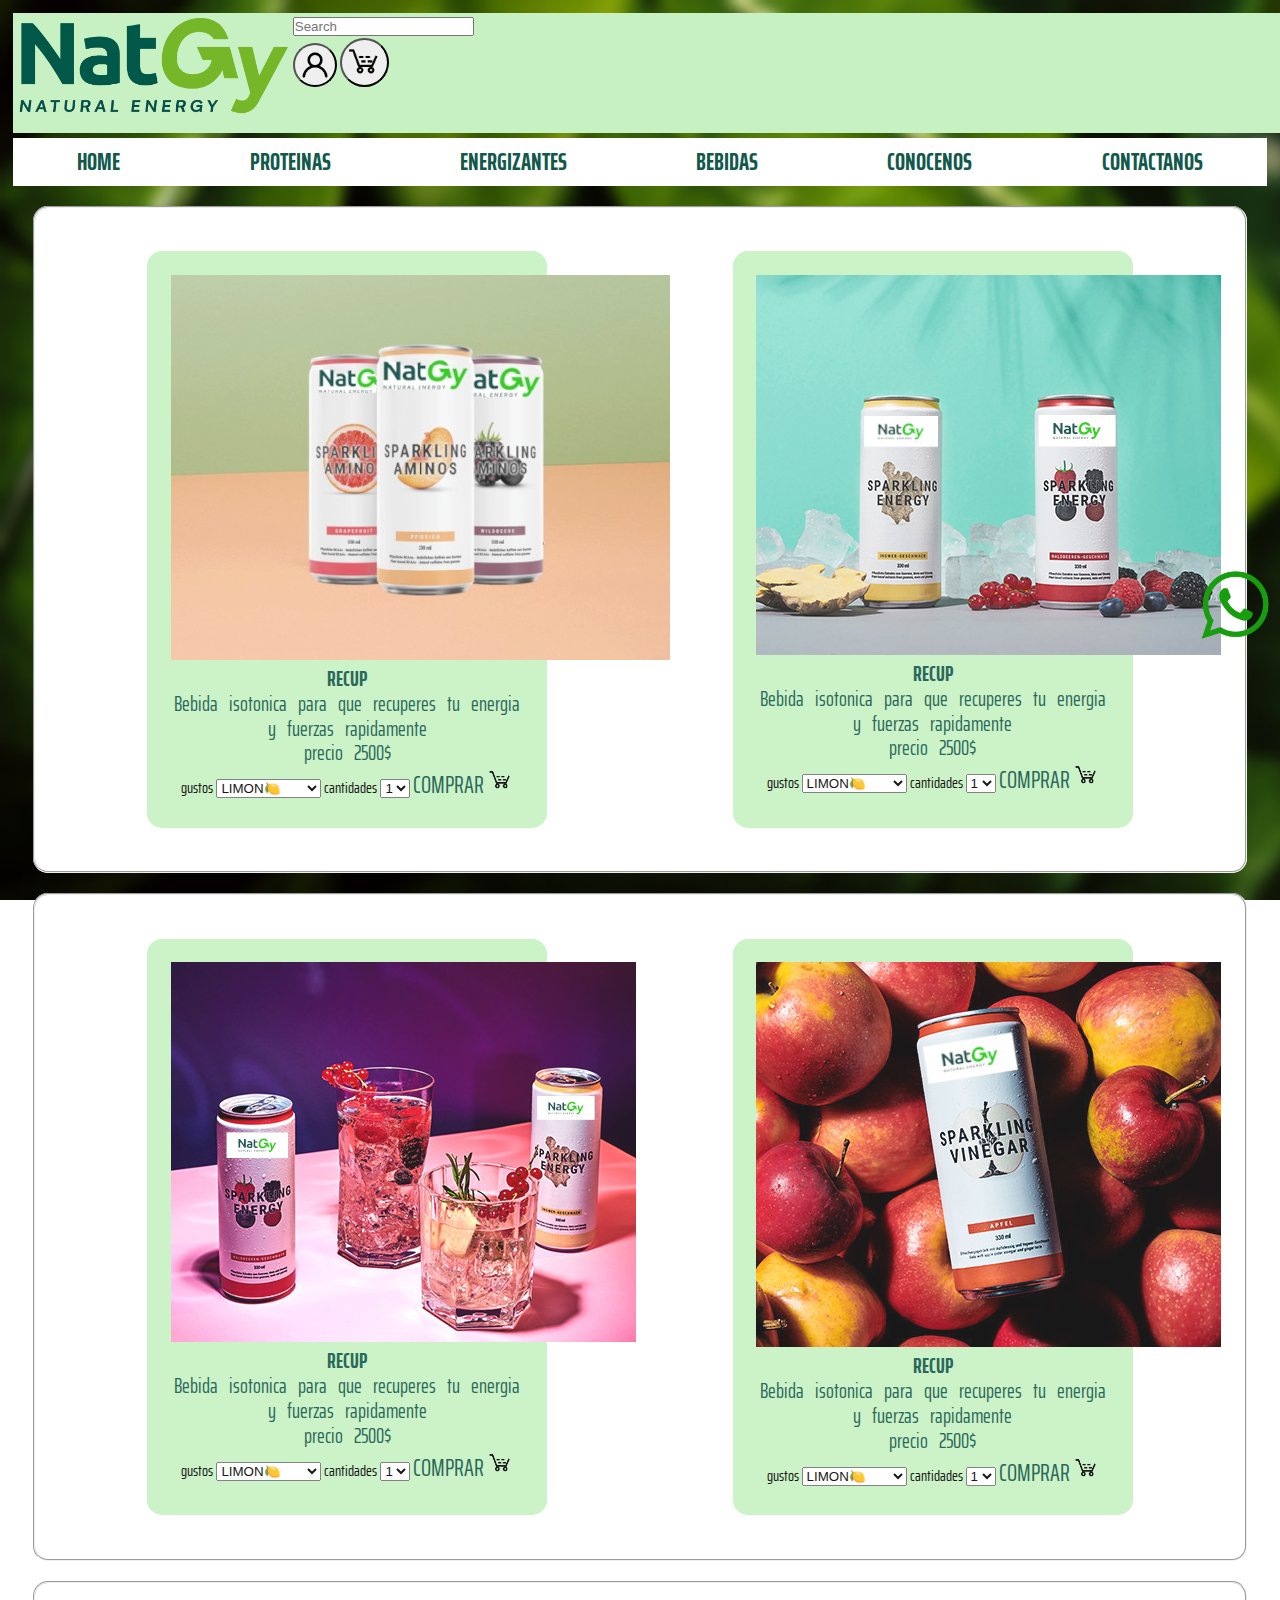
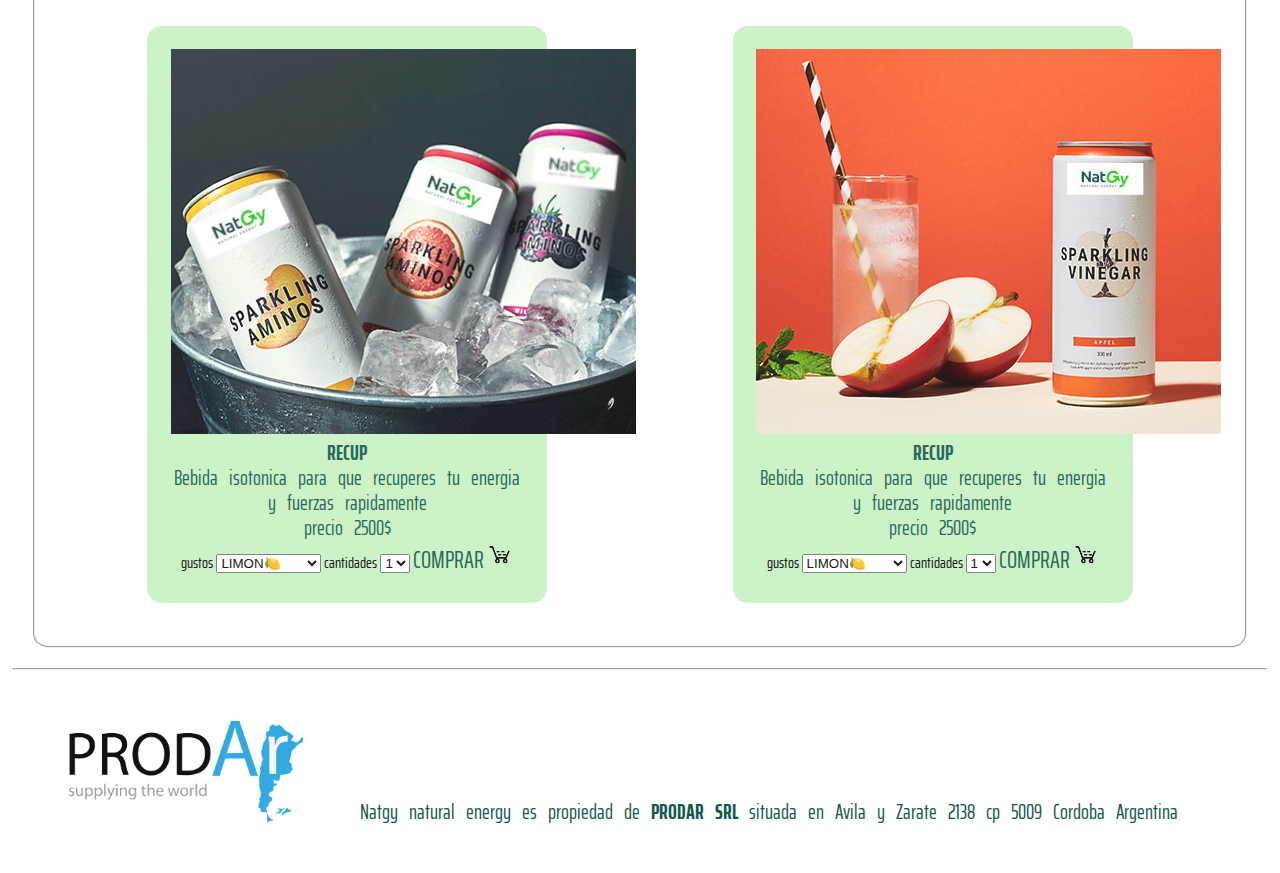
==== commit fa3e6c94: "subiendo el cambio de imagenes de la pagina" ====
--- a/bebidas.html
+++ b/bebidas.html
@@ -61,11 +61,14 @@
        </ul>
       </nav> <!-- aca termina el navegador-->
       <div class="sticky-bottom"><!--boton whattsapp-->
-        <a href=""> <img src="./img/R.png" width="70px" alt=""> </a> 
+        <a href="https://web.whatsapp.com/"> <img src="./img/R.png" width="70px" alt="boton whatsapp"> </a> 
       </div>    
      <fieldset class="fondoProducto"><!--aca inician los productos-->
       <div class="card cajaProducto" style="width: 25rem;">
         <img src="./img/bebidaisotonica.jpg" class="card-img-top" alt="bebida">
+        <p><strong>RECUP</strong></p>
+        <P>Bebida isotonica para que recuperes tu energia y fuerzas rapidamente</P>
+        <p>precio 2500$</p>
         <div class="card-body">
           <label for="gustos">gustos</label>
           <select value="gustos" id="">
@@ -85,7 +88,10 @@
         </div>
       </div>
       <div class="card cajaProducto" style="width: 25rem;">
-        <img src="./img/bebidaisotonica.jpg" class="card-img-top" alt="bebida">
+        <img src="./img/bebidaboble2.jpg" class="card-img-top" alt="bebida">
+        <p><strong>RECUP</strong></p>
+        <P>Bebida isotonica para que recuperes tu energia y fuerzas rapidamente</P>
+        <p>precio 2500$</p>
         <div class="card-body">
           <label for="gustos">gustos</label>
           <select value="gustos" id="">
@@ -107,27 +113,33 @@
       </fieldset>
       <fieldset class="fondoProducto">
         <div class="card cajaProducto" style="width: 25rem;">
-          <img src="./img/bebida_cocowhey_multi_desktop.png" class="card-img-top" alt="bebida">
-          <div class="card-body">
-            <label for="gustos">gustos</label>
-            <select value="gustos" id="">
-             <option value="limon">LIMON🍋</option>
-             <option value="naranja"> NARANJA🍊</option>
-             <option value="manzana">MANZANA🍏</option>
-          </select>
-          <label for="number">cantidades</label>
-          <select value ="number" id="">
-              <option value="one">1</option>
-              <option value="two">2</option>
-              <option value="three">3</option>
-              <option value="four">4</option>
-              <option value="five">5</option>
-          </select>
-          <a href="#" class="btn btn-light">COMPRAR <img src="./img/shopping.png" width="25px" alt=""> </a>
-          </div>
-        </div>
-        <div class="card cajaProducto" style="width: 25rem;">
-          <img src="./img/bebida_cocowhey_multi_desktop.png" class="card-img-top" alt="bebida">
+          <img src="./img/bebidadoble.jpg" class="card-img-top" alt="bebida">
+          <p><strong>RECUP</strong></p>
+          <P>Bebida isotonica para que recuperes tu energia y fuerzas rapidamente</P>
+          <p>precio 2500$</p>
+          <div class="card-body">
+            <label for="gustos">gustos</label>
+            <select value="gustos" id="">
+             <option value="limon">LIMON🍋</option>
+             <option value="naranja"> NARANJA🍊</option>
+             <option value="manzana">MANZANA🍏</option>
+          </select>
+          <label for="number">cantidades</label>
+          <select value ="number" id="">
+              <option value="one">1</option>
+              <option value="two">2</option>
+              <option value="three">3</option>
+              <option value="four">4</option>
+              <option value="five">5</option>
+          </select>
+          <a href="#" class="btn btn-light">COMPRAR <img src="./img/shopping.png" width="25px" alt=""> </a>
+          </div>
+        </div>
+        <div class="card cajaProducto" style="width: 25rem;">
+          <img src="./img/beibamanzana.jpg" class="card-img-top" alt="bebida">
+          <p><strong>RECUP</strong></p>
+          <P>Bebida isotonica para que recuperes tu energia y fuerzas rapidamente</P>
+          <p>precio 2500$</p>
           <div class="card-body">
             <label for="gustos">gustos</label>
             <select value="gustos" id="">
@@ -149,27 +161,33 @@
       </fieldset>
       <fieldset class="fondoProducto">
         <div class="card cajaProducto" style="width: 25rem;">
-          <img src="./img/bebidas-isotonicas-1024x1024.jpg" class="card-img-top" alt="bebida">
-          <div class="card-body">
-            <label for="gustos">gustos</label>
-            <select value="gustos" id="">
-             <option value="limon">LIMON🍋</option>
-             <option value="naranja"> NARANJA🍊</option>
-             <option value="manzana">MANZANA🍏</option>
-          </select>
-          <label for="number">cantidades</label>
-          <select value ="number" id="">
-              <option value="one">1</option>
-              <option value="two">2</option>
-              <option value="three">3</option>
-              <option value="four">4</option>
-              <option value="five">5</option>
-          </select>
-          <a href="#" class="btn btn-light">COMPRAR <img src="./img/shopping.png" width="25px" alt=""> </a>
-          </div>
-        </div>
-        <div class="card cajaProducto" style="width: 25rem;">
-          <img src="./img/bebidas-isotonicas-1024x1024.jpg" class="card-img-top" alt="bebida">
+          <img src="./img/bebidastriples.jpg" class="card-img-top" alt="bebida">
+          <p><strong>RECUP</strong></p>
+          <P>Bebida isotonica para que recuperes tu energia y fuerzas rapidamente</P>
+          <p>precio 2500$</p>
+          <div class="card-body">
+            <label for="gustos">gustos</label>
+            <select value="gustos" id="">
+             <option value="limon">LIMON🍋</option>
+             <option value="naranja"> NARANJA🍊</option>
+             <option value="manzana">MANZANA🍏</option>
+          </select>
+          <label for="number">cantidades</label>
+          <select value ="number" id="">
+              <option value="one">1</option>
+              <option value="two">2</option>
+              <option value="three">3</option>
+              <option value="four">4</option>
+              <option value="five">5</option>
+          </select>
+          <a href="#" class="btn btn-light">COMPRAR <img src="./img/shopping.png" width="25px" alt=""> </a>
+          </div>
+        </div>
+        <div class="card cajaProducto" style="width: 25rem;">
+          <img src="./img/bebida manzana.jpg" class="card-img-top" alt="bebida">
+          <p><strong>RECUP</strong></p>
+          <P>Bebida isotonica para que recuperes tu energia y fuerzas rapidamente</P>
+          <p>precio 2500$</p>
           <div class="card-body">
             <label for="gustos">gustos</label>
             <select value="gustos" id="">
--- a/css/estilo.css
+++ b/css/estilo.css
@@ -4,7 +4,7 @@
   box-sizing: border-box; }
 
 body {
-  background-image: url(../img/26800-plantas.jpg);
+  background-image: url(../img/fondo2.jpg);
   background-repeat: no-repeat;
   background-size: cover;
   background-attachment: fixed;
@@ -16,14 +16,12 @@
   color: white;
   text-align: center;
   font-size: 40px;
-  text-decoration: underline;
   margin-bottom: 7.5%; }
 
 h2 {
   color: #11594a;
   text-align: center;
-  font-size: 30px;
-  text-decoration: underline; }
+  font-size: 30px; }
 
 h3 {
   color: #11594a; }
@@ -32,8 +30,7 @@
 .primera {
   width: 101.85%;
   height: 7.5rem;
-  border: 2px double #949494;
-  background-color: #c6f0c6; }
+  background-color: #c7f1c2; }
   .primera img {
     float: left;
     padding: 5px;
@@ -67,16 +64,17 @@
   display: none; }
 
 ul ul li {
-  display: block; }
+  display: block;
+  transition: .2s ease; }
 
 ul li:hover {
-  background-color: #6d6d6d;
   color: #8cb63c; }
 
 a {
   text-decoration: none;
   color: #11594a;
-  align-items: center; }
+  align-items: center;
+  transition: .2s ease; }
 
 a:hover {
   color: #8cb63c; }
@@ -98,8 +96,7 @@
   margin-top: 2%;
   margin-bottom: 5%; }
   .carousel img {
-    border-radius: 5%;
-    border: 2px double #949494; }
+    border-radius: 15px; }
 
 /*---------------------------------boton whatsapp-------------------------------------------------------*/
 .sticky-bottom {
@@ -114,14 +111,13 @@
 .entrenateConNosotros {
   color: #11594a;
   background-color: white;
-  text-decoration: underline;
   text-align: center;
   margin: 2%;
   padding: 2%;
   margin-bottom: 5%;
-  margin-top: 5%; }
+  margin-top: 5%;
+  border-radius: 15px; }
   .entrenateConNosotros .fondoVideo {
-    background-color: #b9b8b8;
     padding: 2%;
     padding-bottom: 3%; }
 
@@ -155,9 +151,9 @@
   background-color: white;
   margin: 2%;
   padding: 1%;
-  border-radius: 2.5%;
-  display: flex;
-  justify-content: space-around; }
+  border-radius: 15px;
+  display: flex;
+  justify-content: center; }
   .productos .caja {
     width: 350px;
     height: auto;
@@ -165,19 +161,17 @@
     margin: 20px;
     display: inline-block;
     text-align: center;
-    background-color: #c6f0c6;
+    background-color: #c7f1c2;
     margin-left: 25px;
     margin-right: 25px;
     margin-bottom: 5%;
     opacity: .9;
-    border: 2px double #949494;
-    border-radius: 5%; }
+    border-radius: 15px;
+    transition: .2s ease; }
     .productos .caja:hover {
       opacity: 2;
       border: white;
-      transform: scale(1.1, 1.1);
-      border: 2px double #949494;
-      transition: ease; }
+      transform: scale(1.1, 1.1); }
 
 /*-------------------------formulario de contacto--------------------------------------*/
 .formulario {
@@ -186,17 +180,14 @@
   margin: 3%;
   padding: 2%;
   font-size: 25px;
-  text-align: center; }
+  text-align: center;
+  border-radius: 15px; }
   .formulario .contactanos {
     color: #11594a;
     text-align: center;
     font-size: 30px;
-    text-decoration: underline;
-    padding: 2%;
-    margin: 2%; }
-  .formulario .nombre {
-    margin-right: 4%;
-    display: inline-block; }
+    margin: 1%;
+    padding: auto; }
 
 /*-----------------------metodos de pagos y links social-----------------------------------------*/
 .linkSocial {
@@ -245,7 +236,7 @@
   background-color: white;
   margin: 20px;
   padding: 20px;
-  border-radius: 2.5%;
+  border-radius: 15px;
   display: flex;
   justify-content: space-around; }
   .fondoProducto .cajaProducto {
@@ -255,16 +246,14 @@
     margin: 2%;
     display: inline-block;
     text-align: center;
-    background-color: #b6f3b6;
+    background-color: #c7f1c2;
     opacity: .9;
-    border: 2px double #949494;
-    border-radius: 5%; }
+    border-radius: 15px;
+    transition: .2s ease; }
     .fondoProducto .cajaProducto:hover {
       opacity: 2;
       border: white;
-      transform: scale(1.1, 1.1);
-      border: 2px double #949494;
-      transition: ease; }
+      transform: scale(1.1, 1.1); }
 
 /*----------------------------------media tamano dispositivos-----------------------------------------*/
 @media only screen and (max-width: 768px) {
@@ -282,11 +271,15 @@
   .padre {
     height: auto;
     align-items: center; }
+  .cajaProducto {
+    display: flex; }
   .carousel {
     width: 100%;
     height: 250px;
-    display: flex;
-    justify-content: center; } }
+    margin: 0%;
+    padding: 0%; }
+  .primera img {
+    size: 200px; } }
 
 @media only screen and (min-width: 768px) {
   body {
@@ -294,21 +287,20 @@
 
 @media only screen and (min-width: 1200px) {
   body {
-    background-image: url(../img/26800-plantas.jpg); } }
+    background-image: url(../img/fondo2.jpg); } }
 
 /*-----------------html protein, energizante, bebida-----------*/
 .padre {
   background-color: white;
   width: 70%;
-  height: 435px;
+  height: 40%;
   margin-left: 15%;
   margin-right: 15%;
   margin-top: 0.5%;
   margin-bottom: 5%;
-  border-radius: 5%;
-  display: flex;
-  justify-content: flex-end;
-  border: 2px double #949494; }
+  border-radius: 15px;
+  display: flex;
+  justify-content: flex-end; }
   .padre .imagen {
     align-items: center;
     padding: 5%; }
@@ -316,5 +308,3 @@
     text-align: center;
     align-items: center;
     margin-top: 10%; }
-  .padre .energy {
-    align-items: center; }
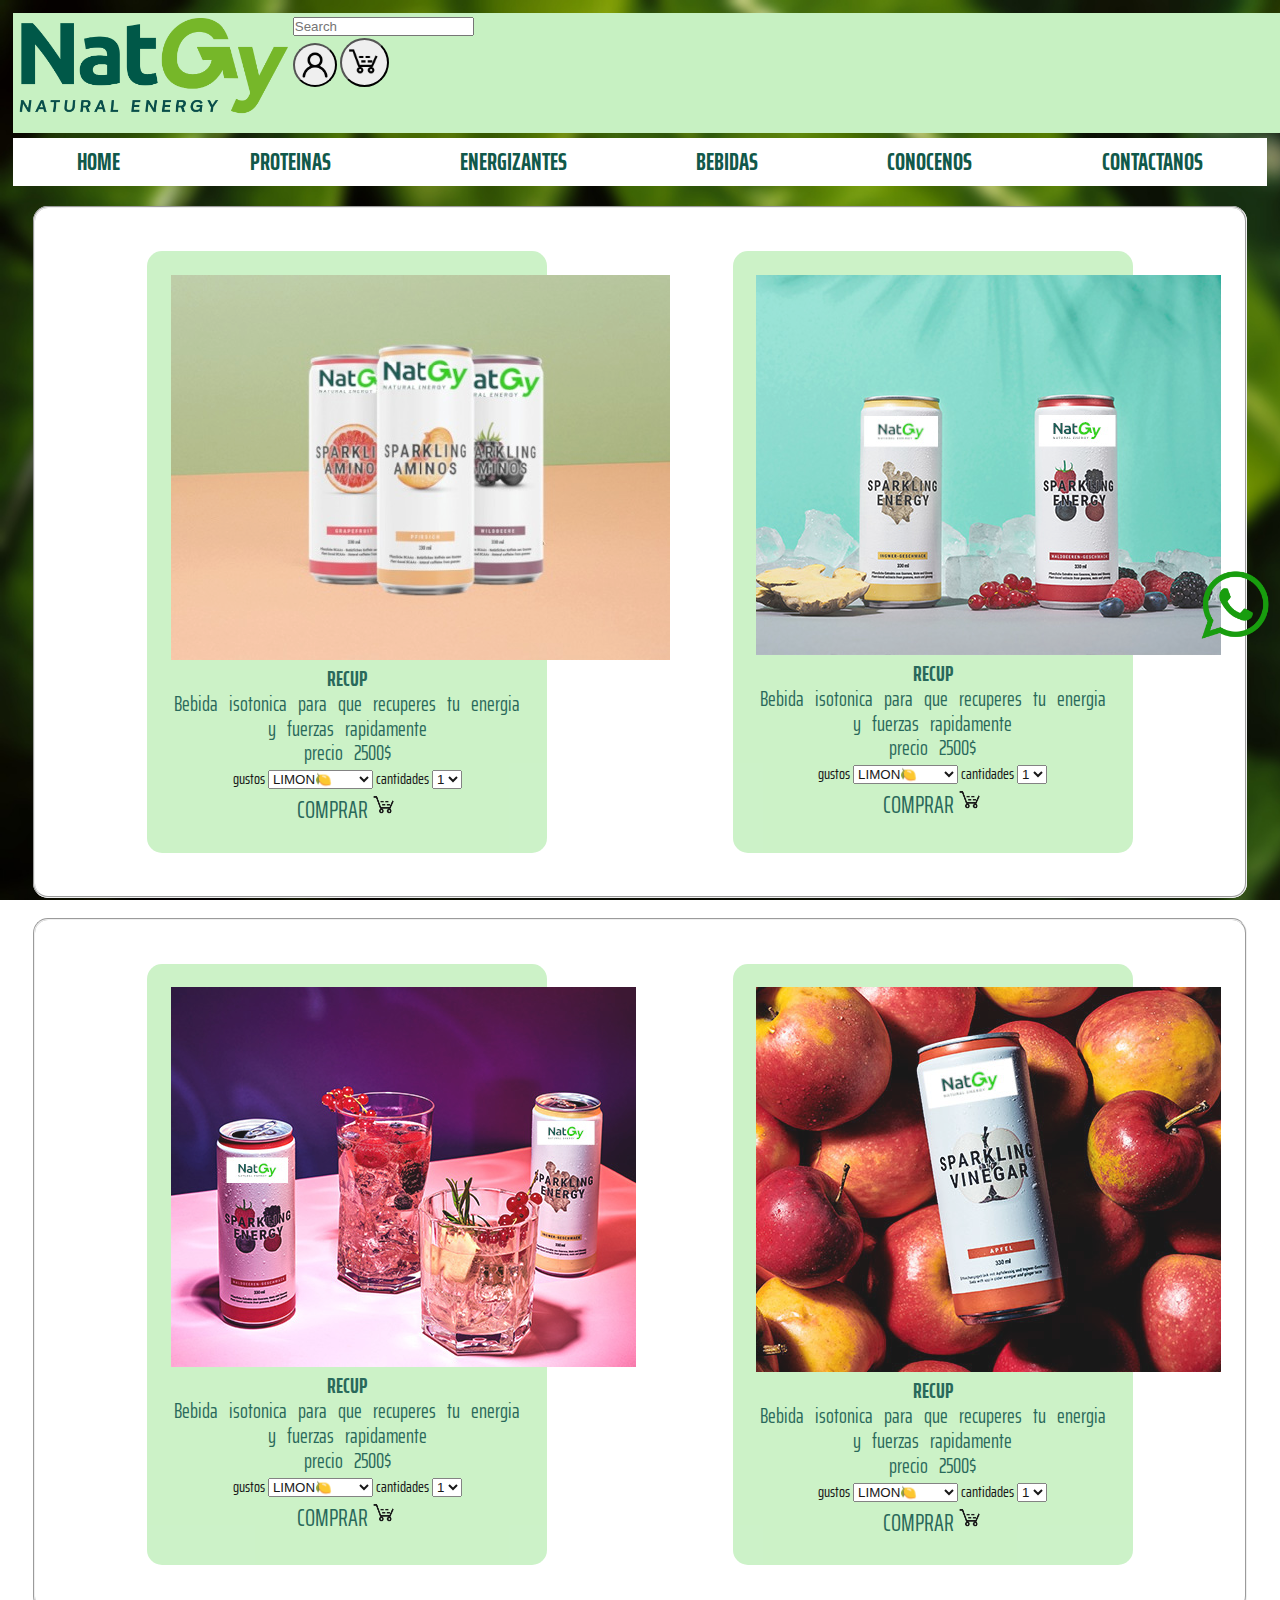
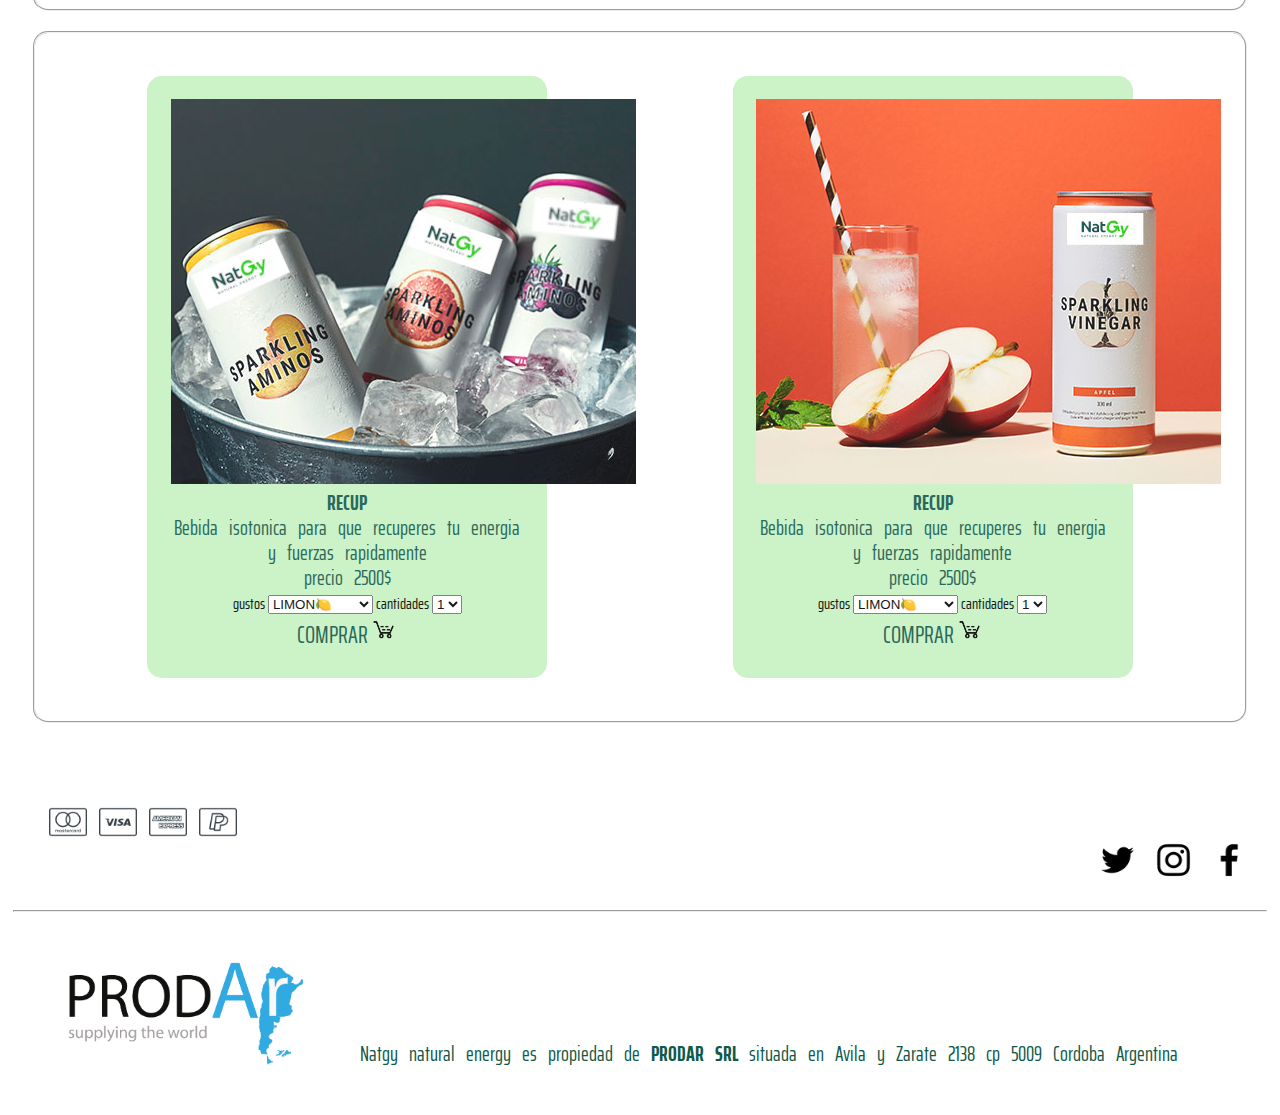
==== commit 97572b35: "modificacion del video" ====
--- a/bebidas.html
+++ b/bebidas.html
@@ -84,8 +84,8 @@
             <option value="four">4</option>
             <option value="five">5</option>
         </select>
+        </div>
         <a href="#" class="btn btn-light">COMPRAR <img src="./img/shopping.png" width="25px" alt=""> </a>
-        </div>
       </div>
       <div class="card cajaProducto" style="width: 25rem;">
         <img src="./img/bebidaboble2.jpg" class="card-img-top" alt="bebida">
@@ -107,8 +107,8 @@
             <option value="four">4</option>
             <option value="five">5</option>
         </select>
+        </div>
         <a href="#" class="btn btn-light">COMPRAR <img src="./img/shopping.png" width="25px" alt=""> </a>
-        </div>
       </div>
       </fieldset>
       <fieldset class="fondoProducto">
@@ -132,8 +132,8 @@
               <option value="four">4</option>
               <option value="five">5</option>
           </select>
-          <a href="#" class="btn btn-light">COMPRAR <img src="./img/shopping.png" width="25px" alt=""> </a>
-          </div>
+          </div>
+          <a href="#" class="btn btn-light">COMPRAR <img src="./img/shopping.png" width="25px" alt=""> </a>
         </div>
         <div class="card cajaProducto" style="width: 25rem;">
           <img src="./img/beibamanzana.jpg" class="card-img-top" alt="bebida">
@@ -155,8 +155,8 @@
               <option value="four">4</option>
               <option value="five">5</option>
           </select>
-          <a href="#" class="btn btn-light">COMPRAR <img src="./img/shopping.png" width="25px" alt=""> </a>
-          </div>
+          </div>
+          <a href="#" class="btn btn-light">COMPRAR <img src="./img/shopping.png" width="25px" alt=""> </a>
         </div>
       </fieldset>
       <fieldset class="fondoProducto">
@@ -180,8 +180,8 @@
               <option value="four">4</option>
               <option value="five">5</option>
           </select>
-          <a href="#" class="btn btn-light">COMPRAR <img src="./img/shopping.png" width="25px" alt=""> </a>
-          </div>
+          </div>
+          <a href="#" class="btn btn-light">COMPRAR <img src="./img/shopping.png" width="25px" alt=""> </a>
         </div>
         <div class="card cajaProducto" style="width: 25rem;">
           <img src="./img/bebida manzana.jpg" class="card-img-top" alt="bebida">
@@ -203,10 +203,23 @@
               <option value="four">4</option>
               <option value="five">5</option>
           </select>
-          <a href="#" class="btn btn-light">COMPRAR <img src="./img/shopping.png" width="25px" alt=""> </a>
-          </div>
+          </div>
+          <a href="#" class="btn btn-light">COMPRAR <img src="./img/shopping.png" width="25px" alt=""> </a>
       </div>
      </fieldset>
+     <section class="linkSocial"><!--metodos de pago y links social-->
+      <div class="metodosDePago">
+          <img src="./img/mastercard.png" width="50px" alt="">
+          <img src="./img/visa-card.png" width="50px" alt="" class="visa">
+          <img src="./img/american.png" width="50px" alt="">
+          <img src="./img/paypal.png" width="50px" alt="">
+      </div>
+      <div class="social">
+          <a href="https://www.facebook.com/natgy.naturalenergy" target="_blanck"> <img src="./img/facebook.png" width="40px" alt="facebook"> </a>
+          <a href="https://www.instagram.com/natgy.naturalenergy/" target="_blanck"> <img src="./img/instagram.png" width="40px" alt="instagram"></a>
+          <a href="https://twitter.com/gy_nat/" target="_blanck"> <img src="./img/twitter.png" width="40px" alt="twitter"> </a>
+      </div>
+    </section>
   <hr>
     </main>
     <footer class="ultimo"> <!-----------------aca inicia el footer------------------------------------>
--- a/css/estilo.css
+++ b/css/estilo.css
@@ -74,7 +74,7 @@
   text-decoration: none;
   color: #11594a;
   align-items: center;
-  transition: .2s ease; }
+  transition: .3s ease; }
 
 a:hover {
   color: #8cb63c; }
@@ -91,6 +91,7 @@
 .carousel {
   display: flex;
   justify-content: center;
+  flex-direction: column;
   margin-left: 15%;
   margin-right: 15%;
   margin-top: 2%;
@@ -116,7 +117,8 @@
   padding: 2%;
   margin-bottom: 5%;
   margin-top: 5%;
-  border-radius: 15px; }
+  border-radius: 15px;
+  height: 860px; }
   .entrenateConNosotros .fondoVideo {
     padding: 2%;
     padding-bottom: 3%; }
@@ -159,7 +161,9 @@
     height: auto;
     padding: 20px;
     margin: 20px;
+    display: flex;
     display: inline-block;
+    flex-direction: column;
     text-align: center;
     background-color: #c7f1c2;
     margin-left: 25px;
@@ -167,7 +171,7 @@
     margin-bottom: 5%;
     opacity: .9;
     border-radius: 15px;
-    transition: .2s ease; }
+    transition: .3s ease; }
     .productos .caja:hover {
       opacity: 2;
       border: white;
@@ -249,7 +253,7 @@
     background-color: #c7f1c2;
     opacity: .9;
     border-radius: 15px;
-    transition: .2s ease; }
+    transition: ease .3s; }
     .fondoProducto .cajaProducto:hover {
       opacity: 2;
       border: white;
@@ -263,7 +267,8 @@
   h1 {
     color: #11594a; }
   .blancoParrafo {
-    color: #11594a; }
+    color: #11594a;
+    font-size: 1.2rem; }
   .ultimo {
     height: 200px; }
   .sticky-bottom {
@@ -271,15 +276,15 @@
   .padre {
     height: auto;
     align-items: center; }
-  .cajaProducto {
-    display: flex; }
   .carousel {
     width: 100%;
     height: 250px;
     margin: 0%;
     padding: 0%; }
-  .primera img {
-    size: 200px; } }
+  .entrenateConNosotros {
+    height: 350px; }
+    .entrenateConNosotros iframe {
+      height: 250px; } }
 
 @media only screen and (min-width: 768px) {
   body {
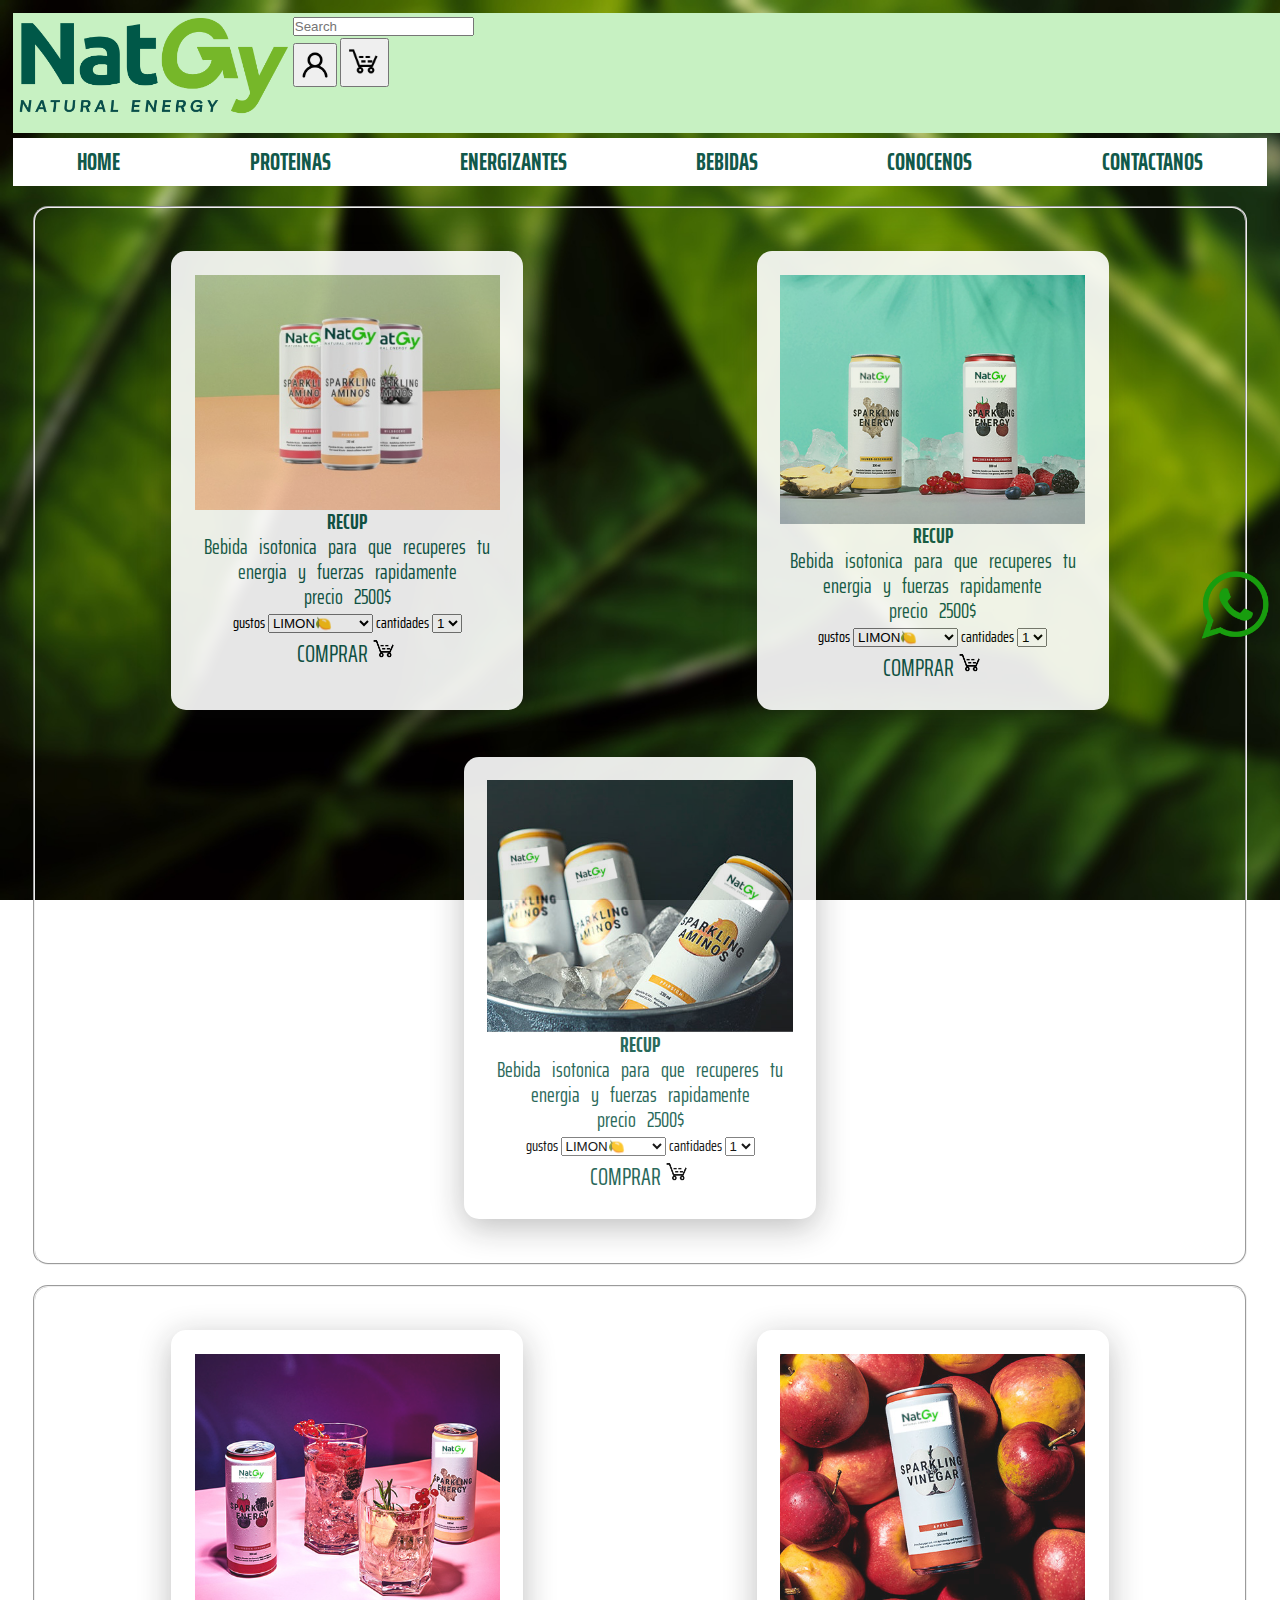
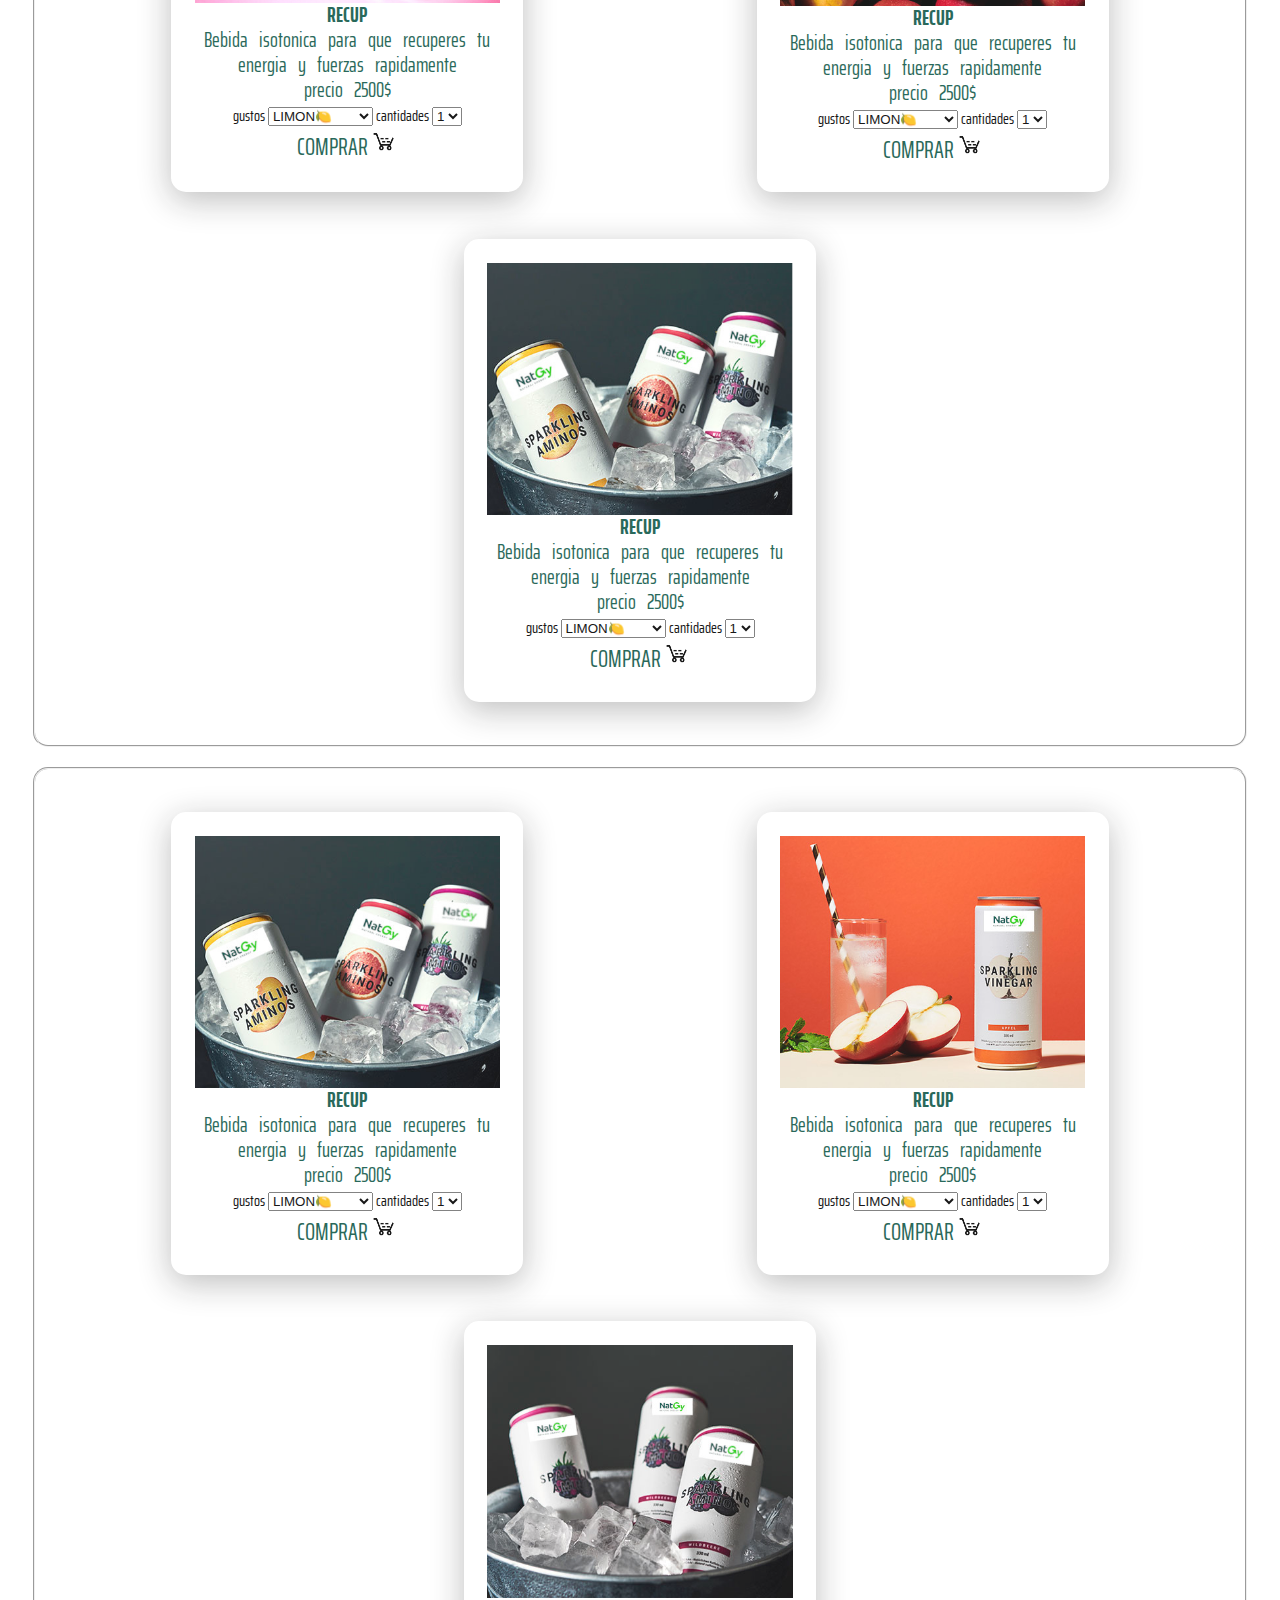
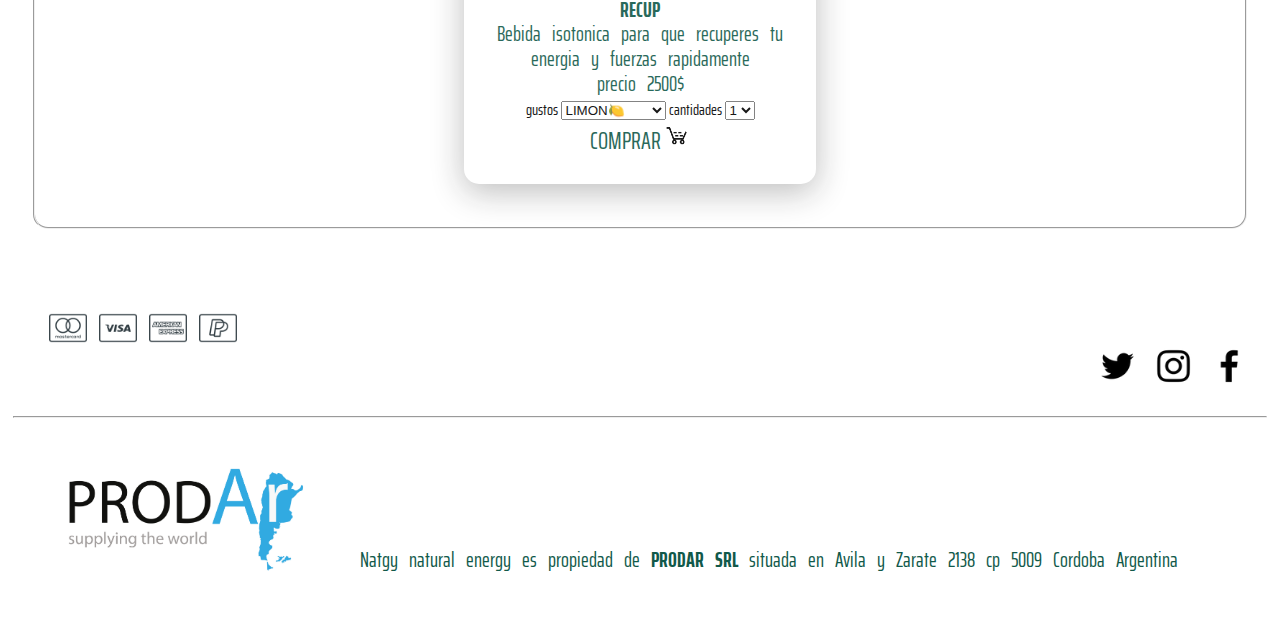
==== commit 55beac12: "subiento el proyecto final" ====
--- a/bebidas.html
+++ b/bebidas.html
@@ -62,9 +62,10 @@
       </nav> <!-- aca termina el navegador-->
       <div class="sticky-bottom"><!--boton whattsapp-->
         <a href="https://web.whatsapp.com/"> <img src="./img/R.png" width="70px" alt="boton whatsapp"> </a> 
-      </div>    
-     <fieldset class="fondoProducto"><!--aca inician los productos-->
-      <div class="card cajaProducto" style="width: 25rem;">
+      </div> 
+  <!------------------aca inician los productos-------------------------->   
+     <fieldset class="fondoProducto">
+      <div class="card cajaProducto" style="width: 22rem;">
         <img src="./img/bebidaisotonica.jpg" class="card-img-top" alt="bebida">
         <p><strong>RECUP</strong></p>
         <P>Bebida isotonica para que recuperes tu energia y fuerzas rapidamente</P>
@@ -85,9 +86,9 @@
             <option value="five">5</option>
         </select>
         </div>
-        <a href="#" class="btn btn-light">COMPRAR <img src="./img/shopping.png" width="25px" alt=""> </a>
-      </div>
-      <div class="card cajaProducto" style="width: 25rem;">
+        <a href="#" class="btn btn-outline-dark">COMPRAR <img src="./img/shopping.png" width="25px" alt=""> </a>
+      </div>
+      <div class="card cajaProducto" style="width: 22rem;">
         <img src="./img/bebidaboble2.jpg" class="card-img-top" alt="bebida">
         <p><strong>RECUP</strong></p>
         <P>Bebida isotonica para que recuperes tu energia y fuerzas rapidamente</P>
@@ -108,11 +109,34 @@
             <option value="five">5</option>
         </select>
         </div>
-        <a href="#" class="btn btn-light">COMPRAR <img src="./img/shopping.png" width="25px" alt=""> </a>
+        <a href="#" class="btn btn-outline-dark">COMPRAR <img src="./img/shopping.png" width="25px" alt=""> </a>
+      </div>
+      <div class="card cajaProducto" style="width: 22rem;">
+        <img src="./img/bebida11.jpg" class="card-img-top" alt="bebida">
+        <p><strong>RECUP</strong></p>
+        <P>Bebida isotonica para que recuperes tu energia y fuerzas rapidamente</P>
+        <p>precio 2500$</p>
+        <div class="card-body">
+          <label for="gustos">gustos</label>
+          <select value="gustos" id="">
+           <option value="limon">LIMON🍋</option>
+           <option value="naranja"> NARANJA🍊</option>
+           <option value="manzana">MANZANA🍏</option>
+        </select>
+        <label for="number">cantidades</label>
+        <select value ="number" id="">
+            <option value="one">1</option>
+            <option value="two">2</option>
+            <option value="three">3</option>
+            <option value="four">4</option>
+            <option value="five">5</option>
+        </select>
+        </div>
+        <a href="#" class="btn btn-outline-dark">COMPRAR <img src="./img/shopping.png" width="25px" alt=""> </a>
       </div>
       </fieldset>
       <fieldset class="fondoProducto">
-        <div class="card cajaProducto" style="width: 25rem;">
+        <div class="card cajaProducto" style="width: 22rem;">
           <img src="./img/bebidadoble.jpg" class="card-img-top" alt="bebida">
           <p><strong>RECUP</strong></p>
           <P>Bebida isotonica para que recuperes tu energia y fuerzas rapidamente</P>
@@ -133,9 +157,9 @@
               <option value="five">5</option>
           </select>
           </div>
-          <a href="#" class="btn btn-light">COMPRAR <img src="./img/shopping.png" width="25px" alt=""> </a>
-        </div>
-        <div class="card cajaProducto" style="width: 25rem;">
+          <a href="#" class="btn btn-outline-dark">COMPRAR <img src="./img/shopping.png" width="25px" alt=""> </a>
+        </div>
+        <div class="card cajaProducto" style="width: 22rem;">
           <img src="./img/beibamanzana.jpg" class="card-img-top" alt="bebida">
           <p><strong>RECUP</strong></p>
           <P>Bebida isotonica para que recuperes tu energia y fuerzas rapidamente</P>
@@ -156,11 +180,34 @@
               <option value="five">5</option>
           </select>
           </div>
-          <a href="#" class="btn btn-light">COMPRAR <img src="./img/shopping.png" width="25px" alt=""> </a>
+          <a href="#" class="btn btn-outline-dark">COMPRAR <img src="./img/shopping.png" width="25px" alt=""> </a>
+        </div>
+        <div class="card cajaProducto" style="width: 22rem;">
+          <img src="./img/bebida12.jpg" class="card-img-top" alt="bebida">
+          <p><strong>RECUP</strong></p>
+          <P>Bebida isotonica para que recuperes tu energia y fuerzas rapidamente</P>
+          <p>precio 2500$</p>
+          <div class="card-body">
+            <label for="gustos">gustos</label>
+            <select value="gustos" id="">
+             <option value="limon">LIMON🍋</option>
+             <option value="naranja"> NARANJA🍊</option>
+             <option value="manzana">MANZANA🍏</option>
+          </select>
+          <label for="number">cantidades</label>
+          <select value ="number" id="">
+              <option value="one">1</option>
+              <option value="two">2</option>
+              <option value="three">3</option>
+              <option value="four">4</option>
+              <option value="five">5</option>
+          </select>
+          </div>
+          <a href="#" class="btn btn-outline-dark">COMPRAR <img src="./img/shopping.png" width="25px" alt=""> </a>
         </div>
       </fieldset>
       <fieldset class="fondoProducto">
-        <div class="card cajaProducto" style="width: 25rem;">
+        <div class="card cajaProducto" style="width: 22rem;">
           <img src="./img/bebidastriples.jpg" class="card-img-top" alt="bebida">
           <p><strong>RECUP</strong></p>
           <P>Bebida isotonica para que recuperes tu energia y fuerzas rapidamente</P>
@@ -181,9 +228,9 @@
               <option value="five">5</option>
           </select>
           </div>
-          <a href="#" class="btn btn-light">COMPRAR <img src="./img/shopping.png" width="25px" alt=""> </a>
-        </div>
-        <div class="card cajaProducto" style="width: 25rem;">
+          <a href="#" class="btn btn-outline-dark">COMPRAR <img src="./img/shopping.png" width="25px" alt=""> </a>
+        </div>
+        <div class="card cajaProducto" style="width: 22rem;">
           <img src="./img/bebida manzana.jpg" class="card-img-top" alt="bebida">
           <p><strong>RECUP</strong></p>
           <P>Bebida isotonica para que recuperes tu energia y fuerzas rapidamente</P>
@@ -204,10 +251,34 @@
               <option value="five">5</option>
           </select>
           </div>
-          <a href="#" class="btn btn-light">COMPRAR <img src="./img/shopping.png" width="25px" alt=""> </a>
+          <a href="#" class="btn btn-outline-dark">COMPRAR <img src="./img/shopping.png" width="25px" alt=""> </a>
+      </div>
+      <div class="card cajaProducto" style="width: 22rem;">
+        <img src="./img/bebidas13.jpg" class="card-img-top" alt="bebida">
+        <p><strong>RECUP</strong></p>
+        <P>Bebida isotonica para que recuperes tu energia y fuerzas rapidamente</P>
+        <p>precio 2500$</p>
+        <div class="card-body">
+          <label for="gustos">gustos</label>
+          <select value="gustos" id="">
+           <option value="limon">LIMON🍋</option>
+           <option value="naranja"> NARANJA🍊</option>
+           <option value="manzana">MANZANA🍏</option>
+        </select>
+        <label for="number">cantidades</label>
+        <select value ="number" id="">
+            <option value="one">1</option>
+            <option value="two">2</option>
+            <option value="three">3</option>
+            <option value="four">4</option>
+            <option value="five">5</option>
+        </select>
+        </div>
+        <a href="#" class="btn btn-outline-dark">COMPRAR <img src="./img/shopping.png" width="25px" alt=""> </a>
       </div>
      </fieldset>
-     <section class="linkSocial"><!--metodos de pago y links social-->
+     <!-------------------------metodos de pago y links social----------------------------------->
+     <section class="linkSocial">
       <div class="metodosDePago">
           <img src="./img/mastercard.png" width="50px" alt="">
           <img src="./img/visa-card.png" width="50px" alt="" class="visa">
--- a/css/estilo.css
+++ b/css/estilo.css
@@ -14,16 +14,31 @@
 
 h1 {
   color: white;
+  text-decoration: none;
   text-align: center;
   font-size: 40px;
-  margin-bottom: 7.5%; }
+  margin-bottom: 6.5%; }
 
 h2 {
   color: #11594a;
+  text-decoration: none;
   text-align: center;
   font-size: 30px; }
 
 h3 {
+  color: #11594a; }
+
+/*--------------------------especificaciones generales de la pagina----------------------------------------*/
+p {
+  color: #11594a;
+  font-size: 1.3rem;
+  line-height: 1.2;
+  word-spacing: 8px; }
+
+a {
+  text-decoration: none;
+  text-align: center;
+  font-size: 150%;
   color: #11594a; }
 
 /*----------------------------------------------------------header------------------------------------*/
@@ -35,8 +50,6 @@
     float: left;
     padding: 5px;
     margin-left: 0px; }
-  .primera button {
-    border-radius: 100%; }
 
 /*------------------------------------navegador de la pagina--------------------------------------------*/
 ul {
@@ -106,7 +119,38 @@
   right: 10px;
   display: flex;
   flex-direction: row-reverse;
-  z-index: 1; }
+  z-index: 2; }
+
+/*---------------------------------productos-------------------------------------------------------*/
+.productos {
+  color: #11594a;
+  background-color: white;
+  margin: 2%;
+  padding: 1%;
+  border-radius: 15px;
+  display: flex;
+  flex-direction: column;
+  justify-content: center; }
+  .productos .caja {
+    width: 350px;
+    height: auto;
+    padding: 20px;
+    margin: 20px;
+    display: inline-block;
+    flex-direction: column;
+    text-align: center;
+    background-color: #c7f1c2;
+    margin-left: 25px;
+    margin-right: 25px;
+    margin-bottom: 5%;
+    opacity: .9;
+    border-radius: 15px;
+    transition: .3s ease;
+    box-shadow: 0 8px 32px 0 rgba(19, 19, 19, 0.301); }
+    .productos .caja:hover {
+      opacity: 2;
+      border: white;
+      transform: scale(1.1, 1.1); }
 
 /*--------------------------------entrenate con nosotros video--------------------------------------------*/
 .entrenateConNosotros {
@@ -122,19 +166,8 @@
   .entrenateConNosotros .fondoVideo {
     padding: 2%;
     padding-bottom: 3%; }
-
-/*--------------------------especificaciones generales de la pagina----------------------------------------*/
-p {
-  color: #11594a;
-  font-size: 1.3rem;
-  line-height: 1.2;
-  word-spacing: 8px; }
-
-a {
-  font-size: 150%;
-  color: #11594a;
-  text-decoration: none;
-  text-align: center; }
+    .entrenateConNosotros .fondoVideo iframe {
+      box-shadow: 0 8px 32px 0 rgba(19, 19, 19, 0.301); }
 
 /*---------------------------------------parrafo en blanco------------------------------------------*/
 .blancoParrafo {
@@ -146,52 +179,6 @@
   margin: 0%;
   margin-left: 5%;
   margin-right: 5%; }
-
-/*---------------------productos y contactanos-------------------------------------------------------*/
-.productos {
-  color: #11594a;
-  background-color: white;
-  margin: 2%;
-  padding: 1%;
-  border-radius: 15px;
-  display: flex;
-  justify-content: center; }
-  .productos .caja {
-    width: 350px;
-    height: auto;
-    padding: 20px;
-    margin: 20px;
-    display: flex;
-    display: inline-block;
-    flex-direction: column;
-    text-align: center;
-    background-color: #c7f1c2;
-    margin-left: 25px;
-    margin-right: 25px;
-    margin-bottom: 5%;
-    opacity: .9;
-    border-radius: 15px;
-    transition: .3s ease; }
-    .productos .caja:hover {
-      opacity: 2;
-      border: white;
-      transform: scale(1.1, 1.1); }
-
-/*-------------------------formulario de contacto--------------------------------------*/
-.formulario {
-  color: #11594a;
-  background-color: white;
-  margin: 3%;
-  padding: 2%;
-  font-size: 25px;
-  text-align: center;
-  border-radius: 15px; }
-  .formulario .contactanos {
-    color: #11594a;
-    text-align: center;
-    font-size: 30px;
-    margin: 1%;
-    padding: auto; }
 
 /*-----------------------metodos de pagos y links social-----------------------------------------*/
 .linkSocial {
@@ -216,6 +203,102 @@
       padding-right: 2%;
       margin-left: 1rem; }
 
+/*-------------------------formulario de contacto--------------------------------------*/
+.formulario {
+  background-color: white;
+  margin: 3%;
+  padding: 2%;
+  font-size: 25px;
+  text-align: center;
+  border-radius: 15px; }
+  .formulario .contactanos {
+    color: #11594a;
+    text-align: center;
+    font-size: 30px;
+    margin: 1%;
+    padding: auto; }
+
+/*----------------------------especificacione del main en los html de los productos--------------------*/
+.fondoProducto {
+  /*organizacion de los productos*/
+  margin: 20px;
+  padding: 20px;
+  border-radius: 15px;
+  display: flex;
+  flex-wrap: wrap;
+  justify-content: space-around; }
+  .fondoProducto .cajaProducto {
+    width: auto;
+    height: auto;
+    padding: 2%;
+    margin: 2%;
+    display: flex;
+    flex-direction: column;
+    text-align: center;
+    background-color: white;
+    opacity: .9;
+    border-radius: 15px;
+    transition: ease .3s;
+    box-shadow: 0 8px 32px 0 rgba(19, 19, 19, 0.301); }
+    .fondoProducto .cajaProducto:hover {
+      opacity: 2;
+      border: white;
+      transform: scale(1.1, 1.1);
+      z-index: 1; }
+
+/*----------------------------------media tamano dispositivos-----------------------------------------*/
+@media only screen and (max-width: 768px) {
+  body {
+    background-image: url(../img/653578_052c27477b62408f890fba01758708d0_mv2_d_5574_7115_s_4_2.jpeg);
+    font-size: 10px; }
+  h1 {
+    color: #11594a; }
+  .blancoParrafo {
+    color: #11594a;
+    font-size: 1.2rem; }
+  .ultimo {
+    height: 300px; }
+  .sticky-bottom {
+    top: 540px; }
+  .carousel {
+    width: 100%;
+    height: 250px;
+    margin: 0%;
+    padding: 0%; }
+  .entrenateConNosotros {
+    height: 350px; }
+    .entrenateConNosotros iframe {
+      height: 250px; } }
+
+@media only screen and (min-width: 768px) {
+  body {
+    background-image: url(../img/dark-honeycomb.png); } }
+
+@media only screen and (min-width: 1200px) {
+  body {
+    background-image: url(../img/fondo2.jpg); } }
+
+/*-----------------html protein, energizante, bebida-----------*/
+.padre {
+  background-color: white;
+  width: 70%;
+  height: auto;
+  margin-left: 15%;
+  margin-right: 15%;
+  margin-top: 0.5%;
+  margin-bottom: 5%;
+  border-radius: 15px;
+  display: flex;
+  justify-content: flex-end; }
+  .padre .imagen {
+    flex-direction: column;
+    padding: 5%;
+    margin-top: 0%; }
+  .padre .texto {
+    text-align: center;
+    align-items: center;
+    margin-top: 5%; }
+
 /*----------------------------footer pagina principal natgy-----------------------------------------*/
 .ultimo {
   margin: 20px;
@@ -233,83 +316,3 @@
     flex-direction: row;
     justify-content: center;
     align-items: flex-end; }
-
-/*----------------------------especificacione del main en los html de los productos--------------------*/
-.fondoProducto {
-  /*organizacion de los productos*/
-  background-color: white;
-  margin: 20px;
-  padding: 20px;
-  border-radius: 15px;
-  display: flex;
-  justify-content: space-around; }
-  .fondoProducto .cajaProducto {
-    width: 400px;
-    height: auto;
-    padding: 2%;
-    margin: 2%;
-    display: inline-block;
-    text-align: center;
-    background-color: #c7f1c2;
-    opacity: .9;
-    border-radius: 15px;
-    transition: ease .3s; }
-    .fondoProducto .cajaProducto:hover {
-      opacity: 2;
-      border: white;
-      transform: scale(1.1, 1.1); }
-
-/*----------------------------------media tamano dispositivos-----------------------------------------*/
-@media only screen and (max-width: 768px) {
-  body {
-    background-image: url(../img/653578_052c27477b62408f890fba01758708d0_mv2_d_5574_7115_s_4_2.jpeg);
-    font-size: 10px; }
-  h1 {
-    color: #11594a; }
-  .blancoParrafo {
-    color: #11594a;
-    font-size: 1.2rem; }
-  .ultimo {
-    height: 200px; }
-  .sticky-bottom {
-    top: 540px; }
-  .padre {
-    height: auto;
-    align-items: center; }
-  .carousel {
-    width: 100%;
-    height: 250px;
-    margin: 0%;
-    padding: 0%; }
-  .entrenateConNosotros {
-    height: 350px; }
-    .entrenateConNosotros iframe {
-      height: 250px; } }
-
-@media only screen and (min-width: 768px) {
-  body {
-    background-image: url(../img/dark-honeycomb.png); } }
-
-@media only screen and (min-width: 1200px) {
-  body {
-    background-image: url(../img/fondo2.jpg); } }
-
-/*-----------------html protein, energizante, bebida-----------*/
-.padre {
-  background-color: white;
-  width: 70%;
-  height: 40%;
-  margin-left: 15%;
-  margin-right: 15%;
-  margin-top: 0.5%;
-  margin-bottom: 5%;
-  border-radius: 15px;
-  display: flex;
-  justify-content: flex-end; }
-  .padre .imagen {
-    align-items: center;
-    padding: 5%; }
-  .padre .texto {
-    text-align: center;
-    align-items: center;
-    margin-top: 10%; }
